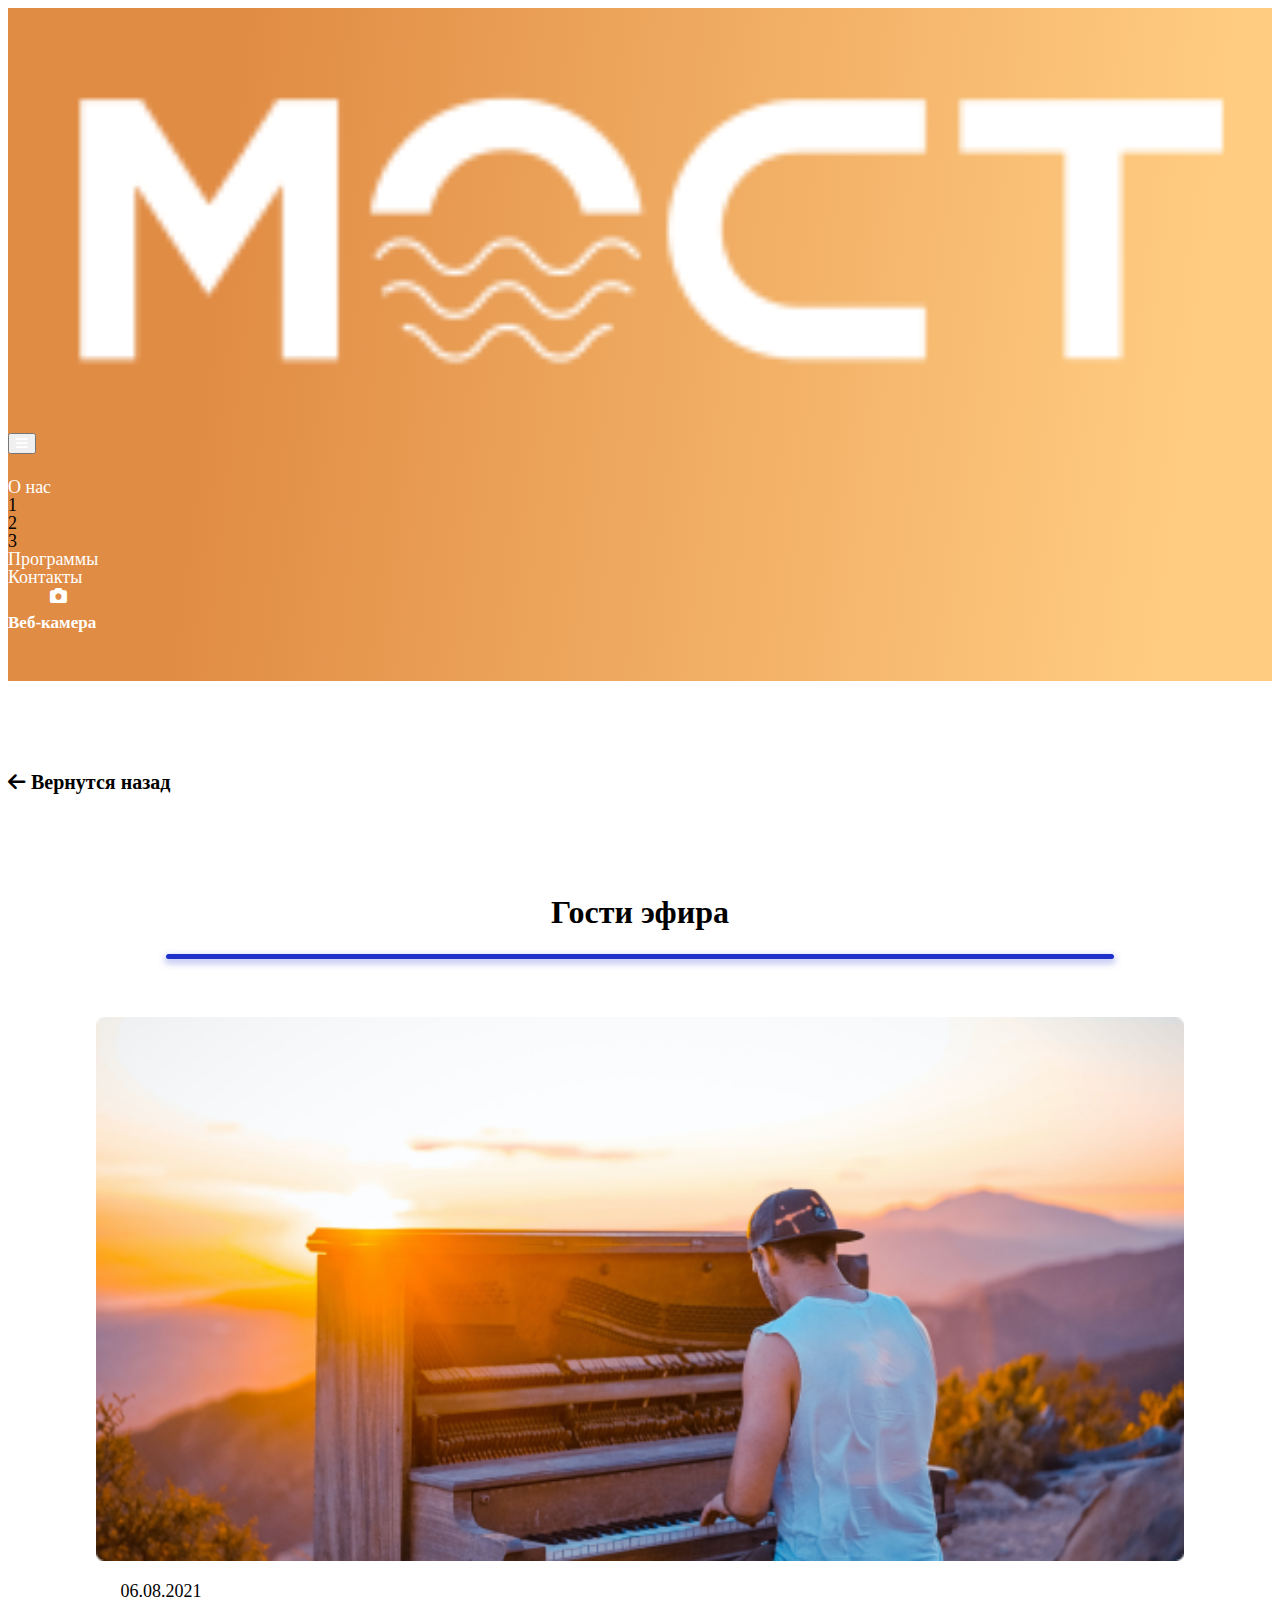
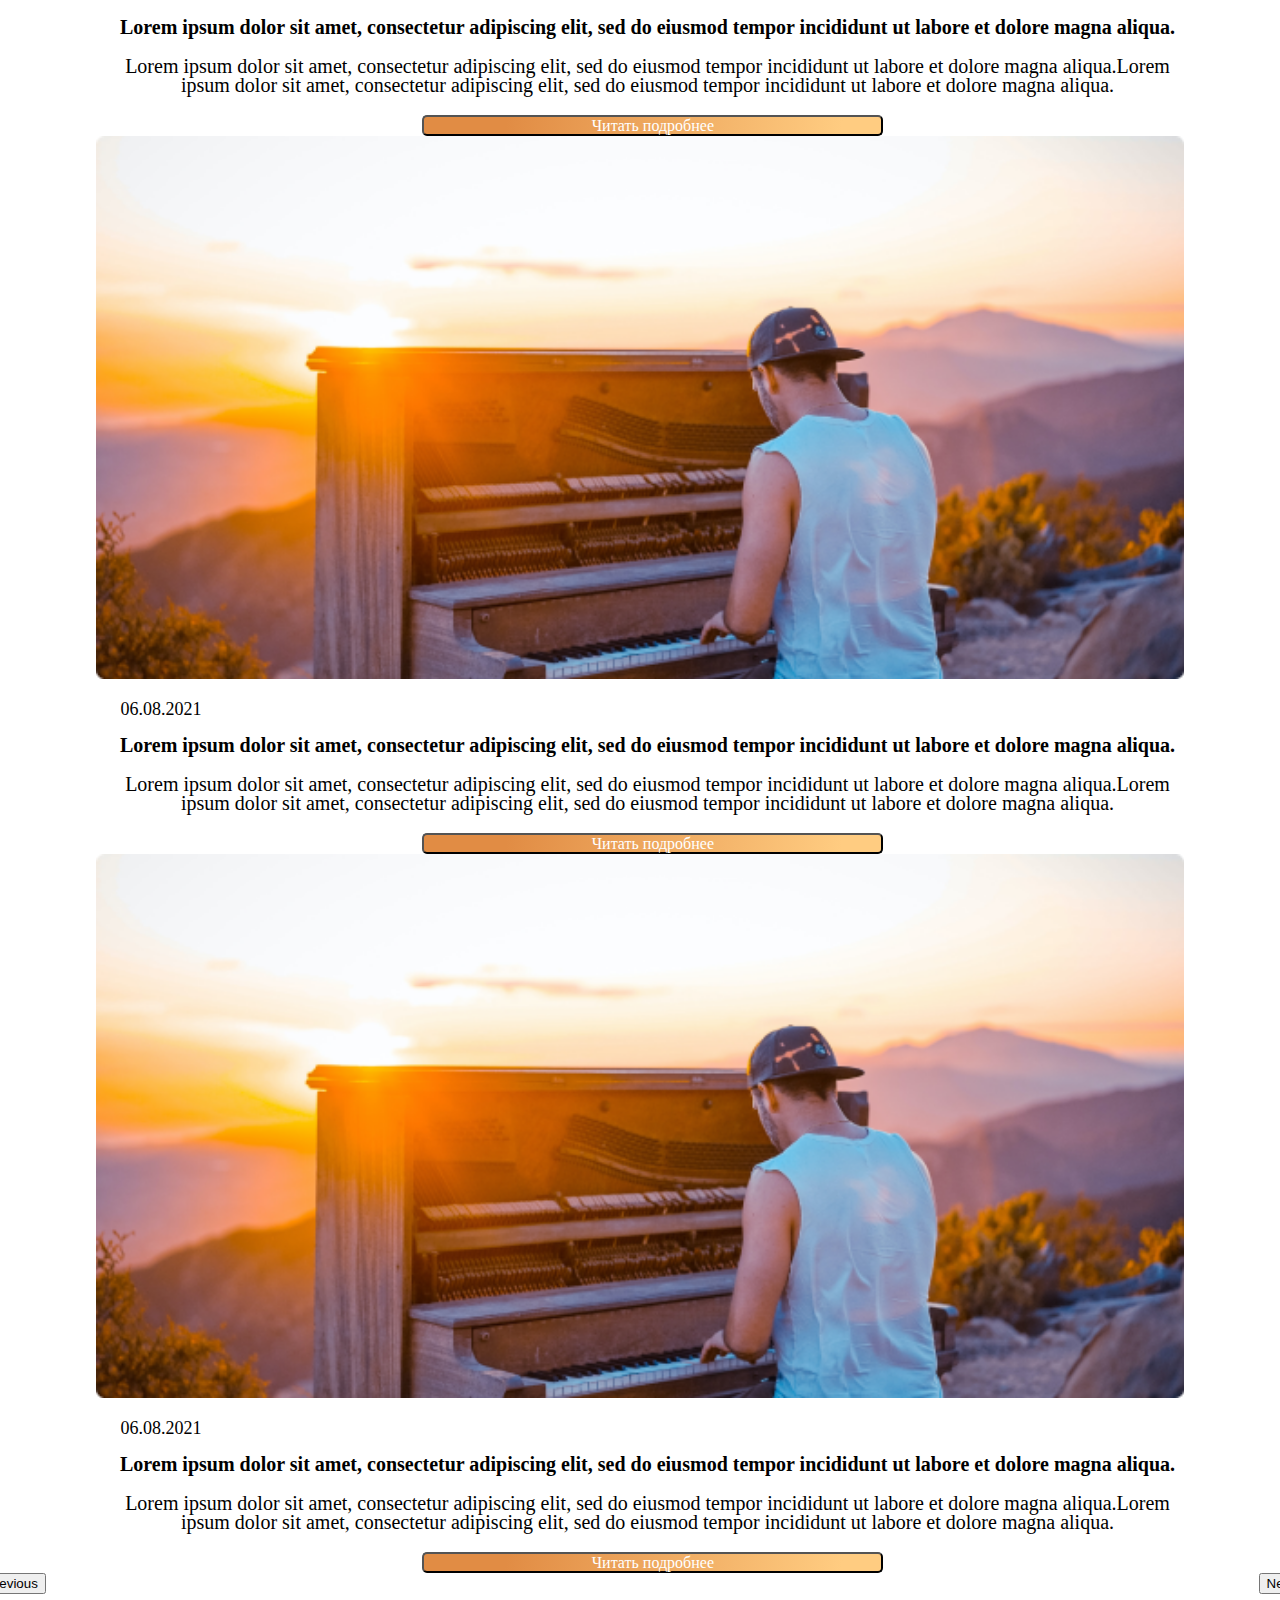
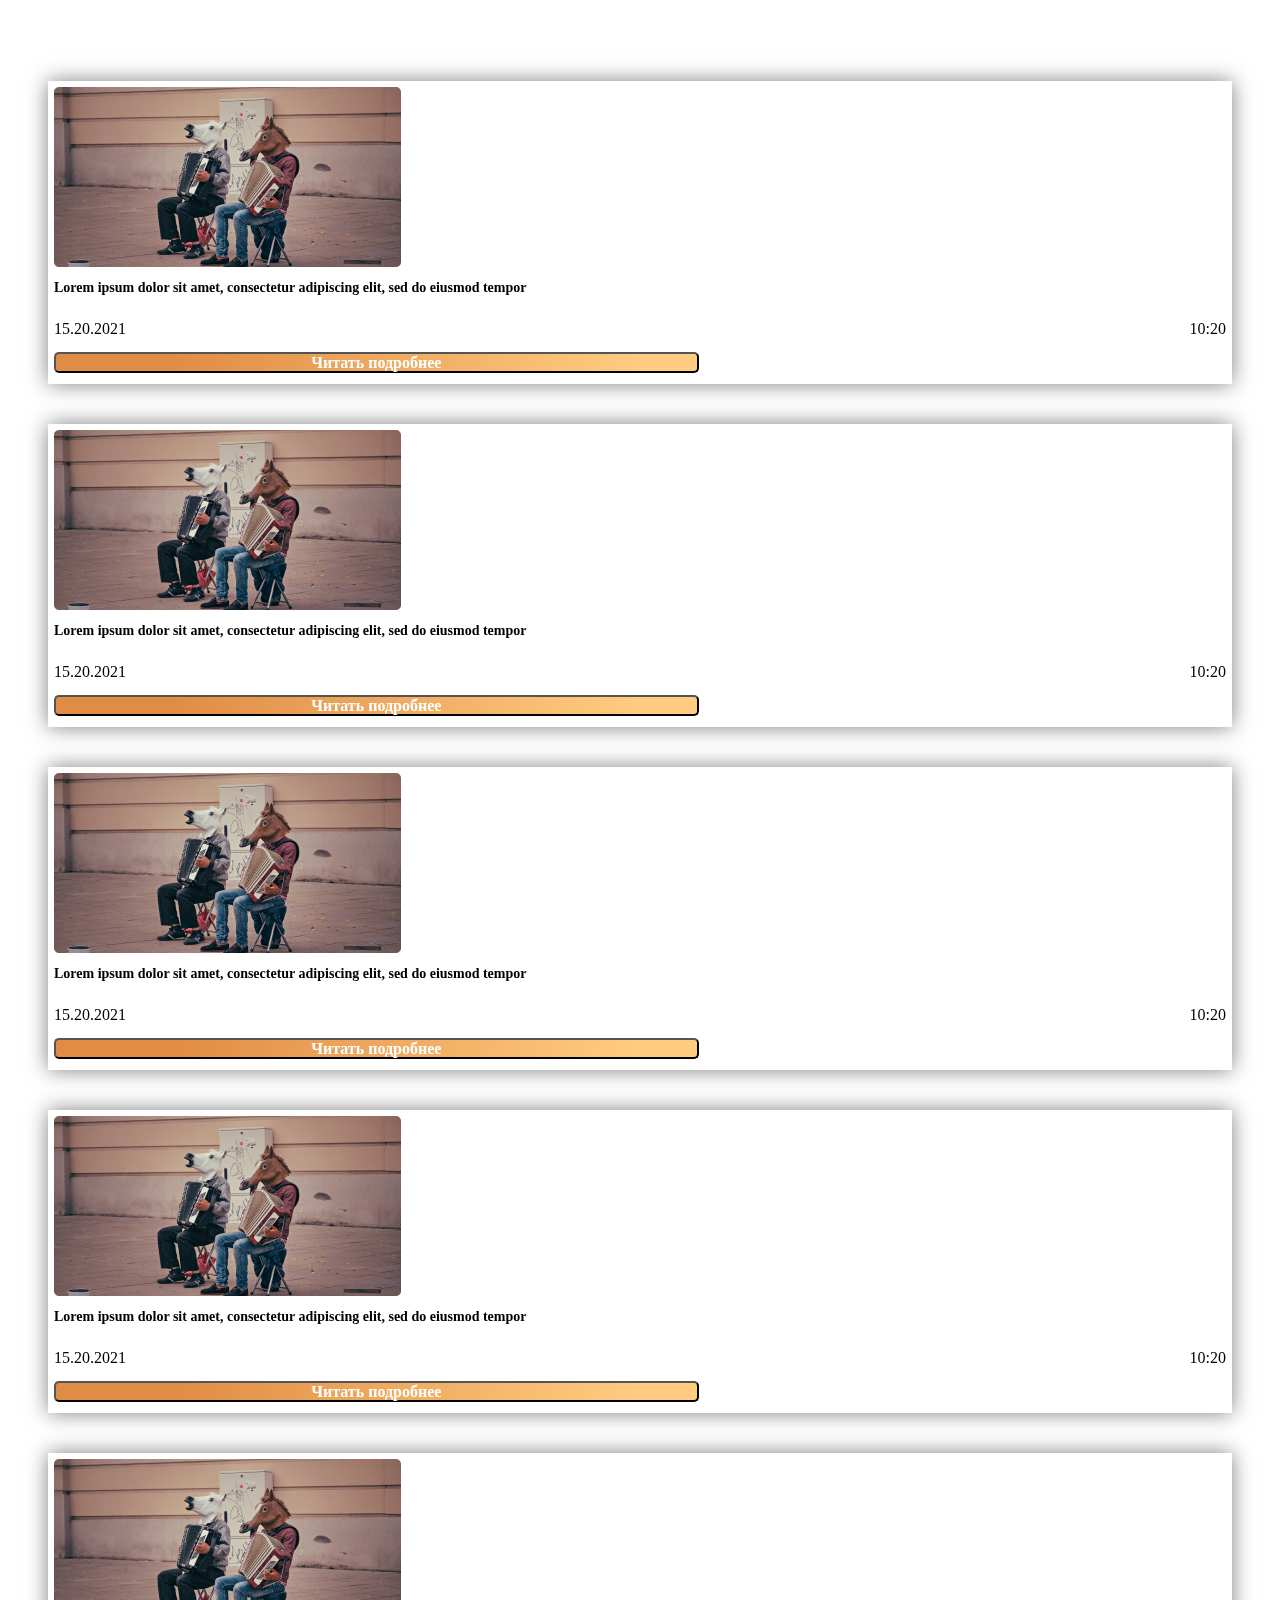
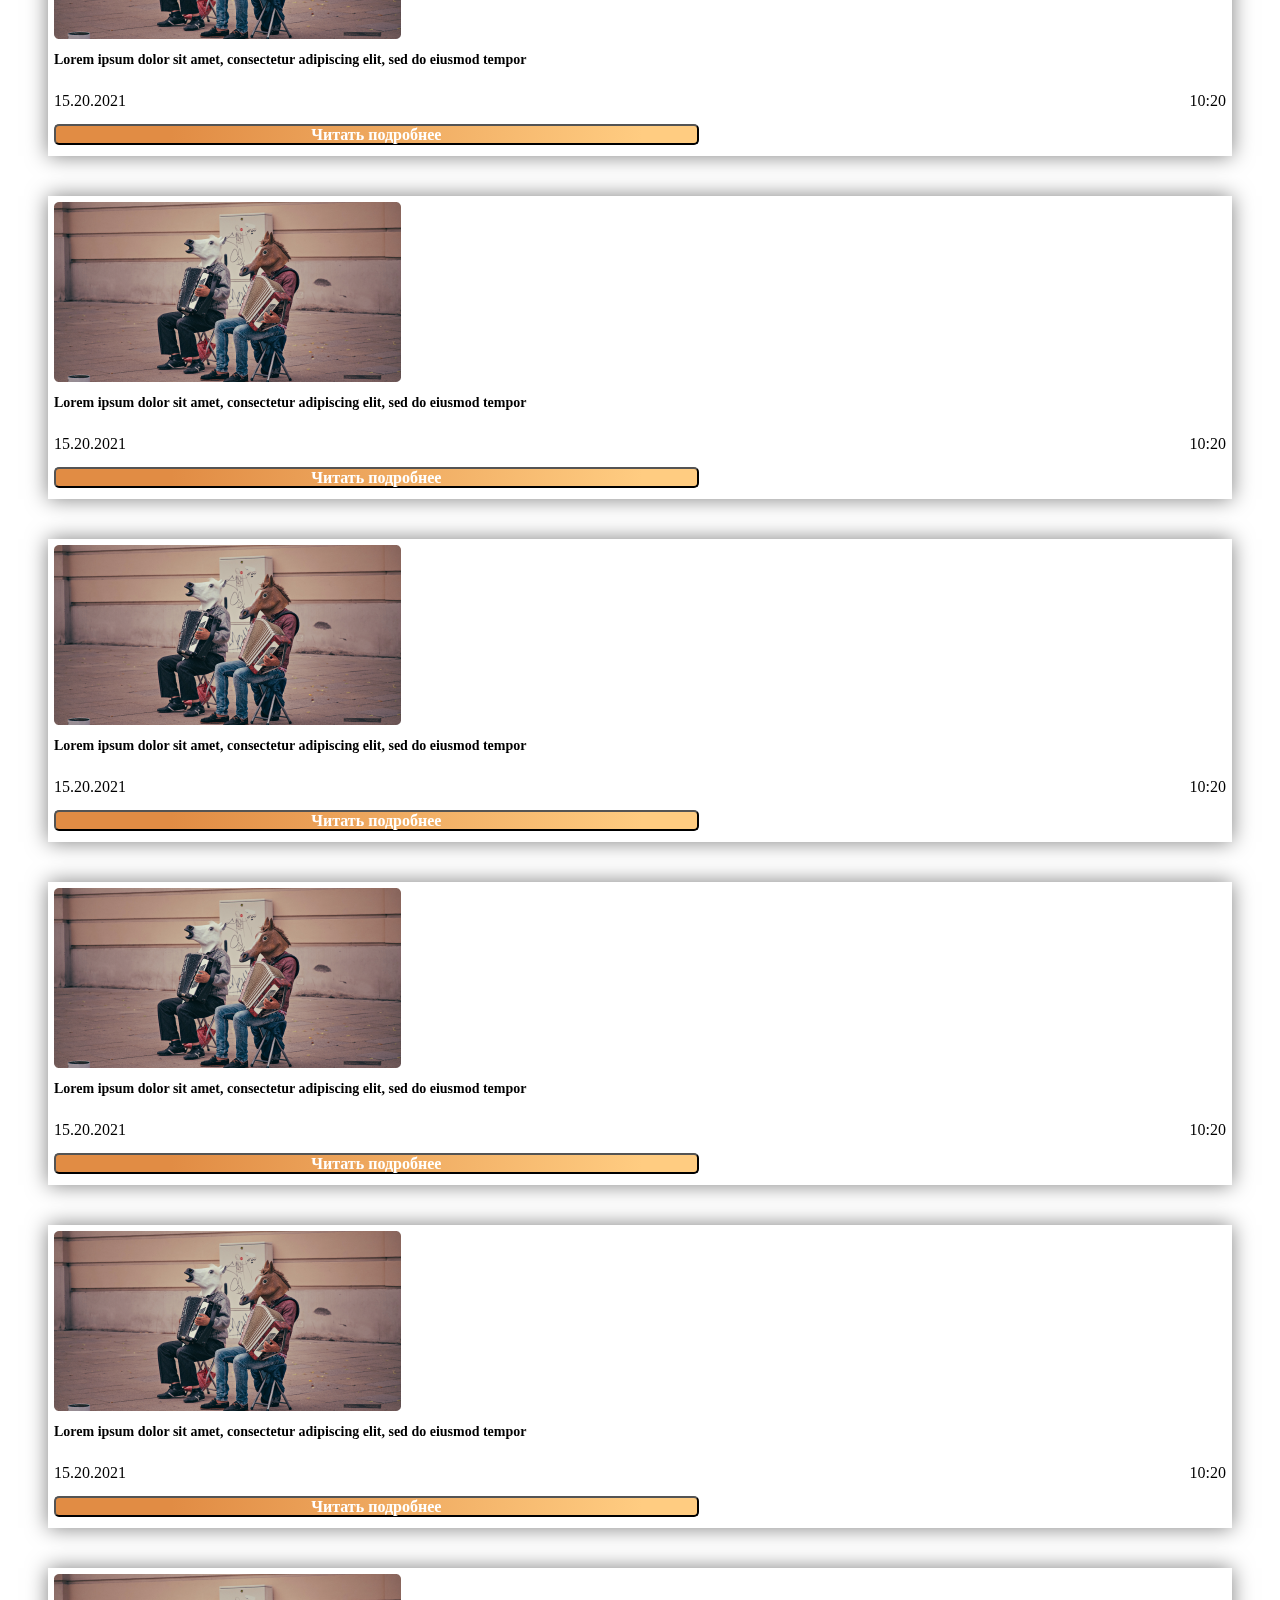
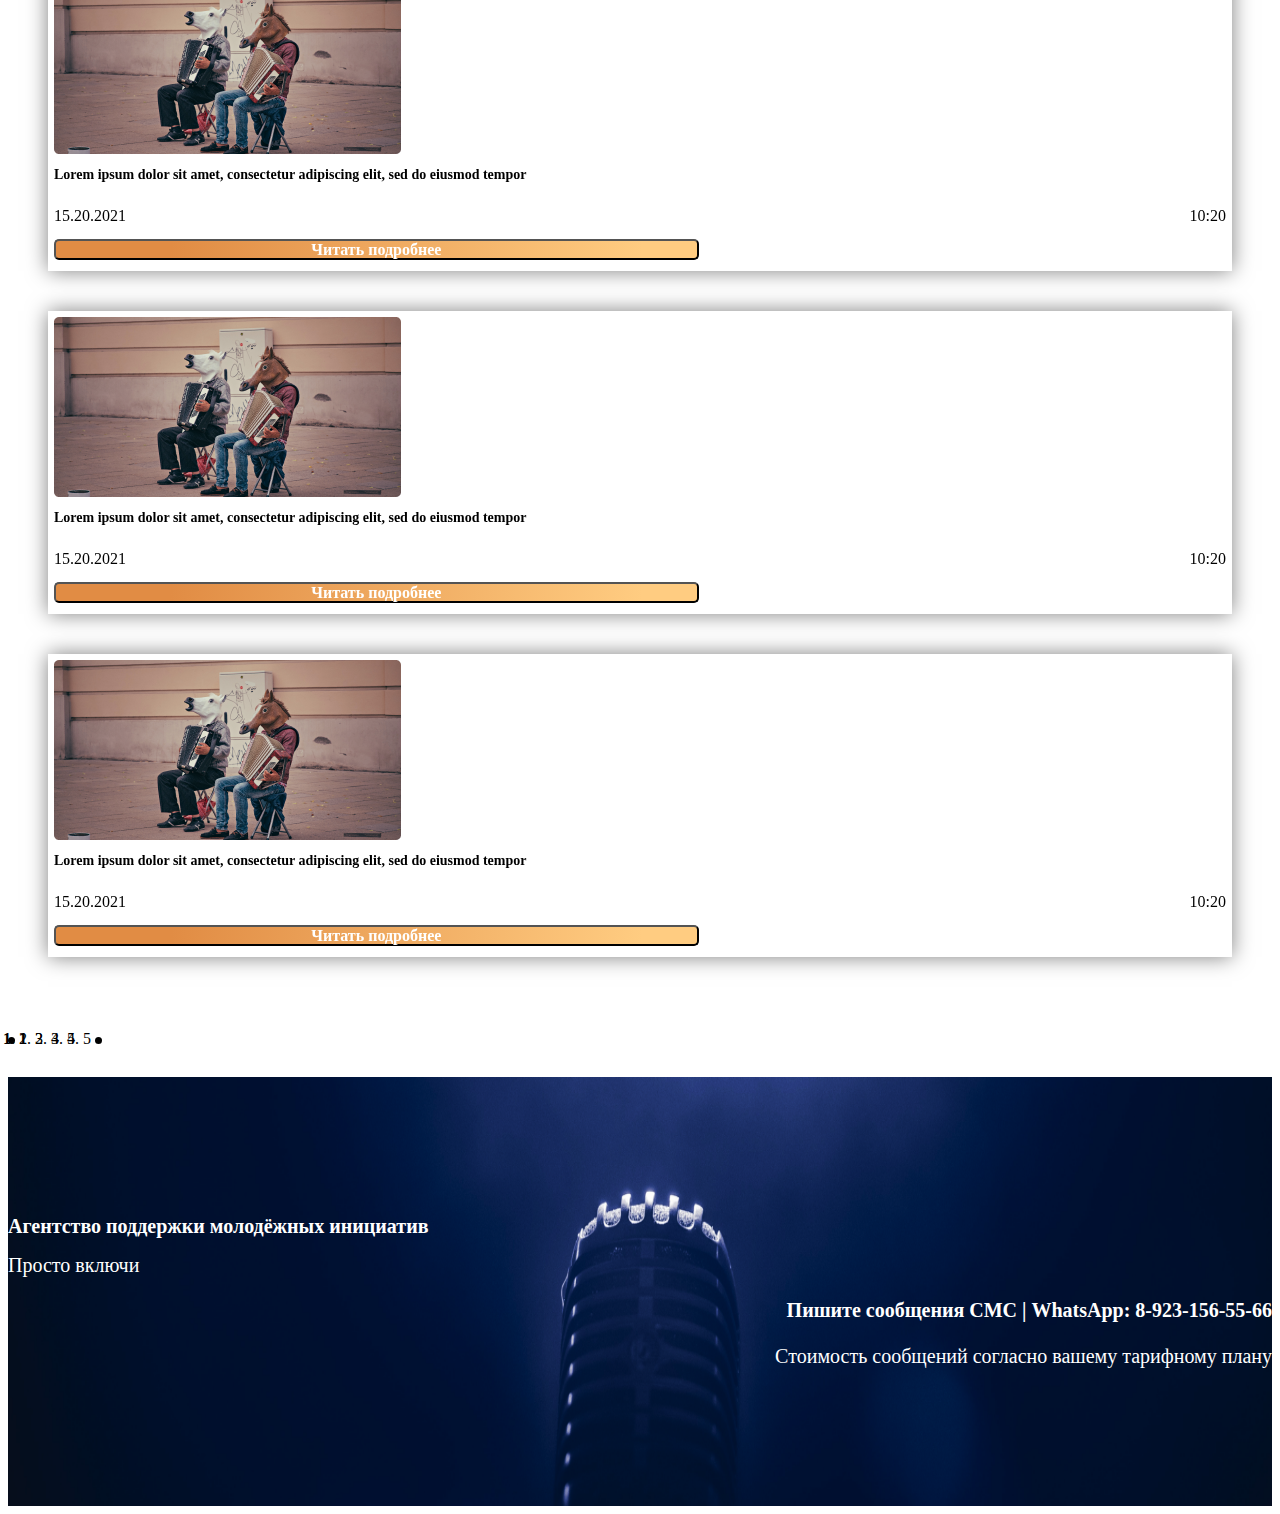
==== host.html @ d5f6a3e7 "update" ====
<!DOCTYPE html>
<html lang="en">
    <head>
        <meta charset="UTF-8" />
        <meta http-equiv="X-UA-Compatible" content="IE=edge" />
        <meta name="viewport" content="width=device-width, initial-scale=1.0" />
        <link rel="stylesheet" href="https://cdnjs.cloudflare.com/ajax/libs/font-awesome/6.0.0-beta2/css/all.min.css"> 
        <link rel="stylesheet" href="https://cdnjs.cloudflare.com/ajax/libs/OwlCarousel2/2.3.4/assets/owl.carousel.min.css" integrity="sha512-tS3S5qG0BlhnQROyJXvNjeEM4UpMXHrQfTGmbQ1gKmelCxlSEBUaxhRBj/EFTzpbP4RVSrpEikbmdJobCvhE3g==" crossorigin="anonymous" referrerpolicy="no-referrer" /> 
        <link rel="stylesheet" href="https://cdnjs.cloudflare.com/ajax/libs/OwlCarousel2/2.3.4/assets/owl.theme.default.min.css" integrity="sha512-sMXtMNL1zRzolHYKEujM2AqCLUR9F2C4/05cdbxjjLSRvMQIciEPCQZo++nk7go3BtSuK9kfa/s+a4f4i5pLkw==" crossorigin="anonymous" referrerpolicy="no-referrer" /> 
        <link rel="https://cdn.rawgit.com/mfd/f3d96ec7f0e8f034cc22ea73b3797b59/raw/856f1dbb8d807aabceb80b6d4f94b464df461b3e/gotham.css"> 




        <link href="https://cdn.jsdelivr.net/npm/bootstrap@5.1.3/dist/css/bootstrap.min.css" rel="stylesheet" integrity="sha384-1BmE4kWBq78iYhFldvKuhfTAU6auU8tT94WrHftjDbrCEXSU1oBoqyl2QvZ6jIW3" crossorigin="anonymous">



    
  <script src="https://ajax.googleapis.com/ajax/libs/jquery/3.5.1/jquery.min.js"></script>
  <script src="https://maxcdn.bootstrapcdn.com/bootstrap/3.4.1/js/bootstrap.min.js"></script> 
  <link rel="stylesheet" href="./news.css"> 
    <title>Host</title>
</head>
<body>
    <header>
        <div class="container">
            <div class="row">
                <div class="col-12">
                    <nav class="navbar navbar-expand-lg navbar-light">
                        <div class="container-fluid align-items-center">
                            <a href="#!"><img src="./images/NavbarLogo.png" alt=""> </a>
                            <button class="navbar-toggler collapsed" type="button" data-bs-toggle="collapse" data-bs-target="#navbarSupportedContent" aria-controls="navbarSupportedContent" aria-expanded="false" aria-label="Toggle navigation">
                                <i class="fas fa-bars"></i>
                            </button>
                            <div class="navbar navbar-collapse collapse" id="navbarSupportedContent">
                                <ul class="navbar-nav me-auto mb-2 mb-lg-0">
                                     <li class="nav-item dropdown">
                                    <a class="nav-link dropdown-toggle" href="#" id="navbarDropdownMenuLink" role="button" data-bs-toggle="dropdown" aria-expanded="false">
                                        О нас
                                    </a>
                                    <ul class="dropdown-menu" aria-labelledby="navbarDropdownMenuLink">
                                        <li><a class="dropdown-item" href="#">1</a></li>
                                        <li>
                                            <a class="dropdown-item" href="#">2</a>
                                        </li>
                                        <li>
                                            <a class="dropdown-item" href="#">3</a>
                                        </li>
                                    </ul>
                                </li>
                                    <li class="nav-item">
                                        <a class="nav-link" href="#">Программы</a>
                                    </li>
                                    <li class="nav-item">
                                        <a class="nav-link" href="#">Контакты</a>
                                    </li>
                                </ul>

                            <div class="d-none d-lg-block"><a href="#!" class="cameraNav"><i class="fas fa-camera d-none d-lg-block"></i><span>Веб-камера</span></a></div>

                            </div>
                        </div>
                    </nav>
                </div>
            </div>
        </div>
    </header>
    <div class="container">
        <div class="row">
            <div class="exit">
                <h6>
                    <i class="fas fa-arrow-left"></i>
                    <span>Вернутся назад</span>
                </h6>
            </div>
        </div>
    </div>
    <main>
        <div class="container">
            <div class="row">
                <div class="col-2 mainTop">
                    <h2 class="page-main">Гости эфира</h2>
                    <div class="bodermain"></div>
                </div>
            </div>
            <div class="row">
                <div class="col-12 sliderCard">
                    <div id="carouselExampleDark" class="carousel carousel-dark bigCarousel slide"
                        data-bs-ride="carousel">
                        <div class="carousel-inner">
                            <div class="carousel-item active" data-bs-interval="3000">
                                <div class="bighostCard d-lg-flex">
                                    <div class="col-lg-6 col-12">
                                        <img src="./images/host.png" alt="">
                                    </div>
                                    <div class="col-lg-6 col-12 bighostCardMargin">
                                        <p class="hostDate">06.08.2021</p>
                                        <h2 class="hostMain">Lorem ipsum dolor sit amet, consectetur adipiscing elit,
                                            sed do eiusmod tempor incididunt ut labore et dolore magna aliqua.</h2>
                                        <p class="hostText d-none d-lg-block">Lorem ipsum dolor sit amet, consectetur adipiscing elit, sed
                                            do eiusmod tempor incididunt ut labore et dolore magna aliqua.Lorem ipsum
                                            dolor sit amet, consectetur adipiscing elit, sed do eiusmod tempor
                                            incididunt ut labore et dolore magna aliqua.</p>
                                        <button>Читать подробнее</button>
                                    </div>
                                </div>
                            </div>
                            <div class="carousel-item" data-bs-interval="3000">
                                <div class="bighostCard d-lg-flex">
                                    <div class="col-lg-6 col-12">
                                        <img src="./images/host.png" alt="">
                                    </div>
                                    <div class="col-lg-6 col-12 bighostCardMargin">
                                        <p class="hostDate">06.08.2021</p>
                                        <h2 class="hostMain">Lorem ipsum dolor sit amet, consectetur adipiscing elit,
                                            sed do eiusmod tempor incididunt ut labore et dolore magna aliqua.</h2>
                                        <p class="hostText d-none d-lg-block">Lorem ipsum dolor sit amet, consectetur adipiscing elit, sed
                                            do eiusmod tempor incididunt ut labore et dolore magna aliqua.Lorem ipsum
                                            dolor sit amet, consectetur adipiscing elit, sed do eiusmod tempor
                                            incididunt ut labore et dolore magna aliqua.</p>
                                        <button>Читать подробнее</button>
                                    </div>
                                </div>
                            </div>
                            <div class="carousel-item">
                                <div class="bighostCard d-lg-flex">
                                    <div class="col-lg-6 col-12">
                                        <img src="./images/host.png" alt="">
                                    </div>
                                    <div class="col-lg-6 col-12 bighostCardMargin">
                                        <p class="hostDate">06.08.2021</p>
                                        <h2 class="hostMain">Lorem ipsum dolor sit amet, consectetur adipiscing elit,
                                            sed do eiusmod tempor incididunt ut labore et dolore magna aliqua.</h2>
                                        <p class="hostText d-none d-lg-block">Lorem ipsum dolor sit amet, consectetur adipiscing elit, sed
                                            do eiusmod tempor incididunt ut labore et dolore magna aliqua.Lorem ipsum
                                            dolor sit amet, consectetur adipiscing elit, sed do eiusmod tempor
                                            incididunt ut labore et dolore magna aliqua.</p>
                                        <button>Читать подробнее</button>
                                    </div>
                                </div>
                            </div>
                        </div>
                        <button class="carousel-control-prev" type="button" data-bs-target="#carouselExampleDark"
                            data-bs-slide="prev">
                            <span class="carousel-control-prev-icon" aria-hidden="true"></span>
                            <span class="visually-hidden">Previous</span>
                        </button>
                        <button class="carousel-control-next" type="button" data-bs-target="#carouselExampleDark"
                            data-bs-slide="next">
                            <span class="carousel-control-next-icon" aria-hidden="true"></span>
                            <span class="visually-hidden">Next</span>
                        </button>
                    </div>
                </div>
            </div>
            <div class="row">







<div class="container rekCarousel">
  <br>
  <div id="myCarousel" class="carousel slide NewsNumbersCarousel" data-ride="carousel">
    <!-- Wrapper for slides -->
    <div class="carousel-inner" role="listbox">

      <div class="item active">
        <div class="bigCard row">
            <div class="col-md-6 col-lg-4 col-12">
                <div class="card">
                    <img src="./images/newsminicard.png" alt="">
                <h2>Lorem ipsum dolor sit amet, consectetur adipiscing elit, sed do eiusmod tempor </h2>
                <div class="time">
                    <p>15.20.2021</p>
                    <p>10:20</p>
                </div>
                <button>Читать подробнее</button>
                </div>
            </div>
            <div class="col-md-6 col-lg-4 d-none d-md-block">
                <div class="card">
                    <img src="./images/newsminicard.png" alt="">
                <h2>Lorem ipsum dolor sit amet, consectetur adipiscing elit, sed do eiusmod tempor </h2>
                <div class="time">
                    <p>15.20.2021</p>
                    <p>10:20</p>
                </div>
                <button>Читать подробнее</button>
                </div>
            </div>
            <div class="col-4 d-none d-lg-block">
                <div class="card">
                    <img src="./images/newsminicard.png" alt="">
                <h2>Lorem ipsum dolor sit amet, consectetur adipiscing elit, sed do eiusmod tempor </h2>
                <div class="time">
                    <p>15.20.2021</p>
                    <p>10:20</p>
                </div>
                <button>Читать подробнее</button>
                </div>
            </div>
            <div class="col-md-6 col-lg-4 col-12">
                <div class="card">
                    <img src="./images/newsminicard.png" alt="">
                <h2>Lorem ipsum dolor sit amet, consectetur adipiscing elit, sed do eiusmod tempor </h2>
                <div class="time">
                    <p>15.20.2021</p>
                    <p>10:20</p>
                </div>
                <button>Читать подробнее</button>
                </div>
            </div>
            <div class="col-md-6 col-lg-4 d-none d-md-block">
                <div class="card">
                    <img src="./images/newsminicard.png" alt="">
                <h2>Lorem ipsum dolor sit amet, consectetur adipiscing elit, sed do eiusmod tempor </h2>
                <div class="time">
                    <p>15.20.2021</p>
                    <p>10:20</p>
                </div>
                <button>Читать подробнее</button>
                </div>
            </div>
            <div class="col-4 d-none d-lg-block">
                <div class="card">
                    <img src="./images/newsminicard.png" alt="">
                <h2>Lorem ipsum dolor sit amet, consectetur adipiscing elit, sed do eiusmod tempor </h2>
                <div class="time">
                    <p>15.20.2021</p>
                    <p>10:20</p>
                </div>
                <button>Читать подробнее</button>
                </div>
            </div>
            <div class="col-md-6 col-lg-4 col-12">
                <div class="card">
                    <img src="./images/newsminicard.png" alt="">
                <h2>Lorem ipsum dolor sit amet, consectetur adipiscing elit, sed do eiusmod tempor </h2>
                <div class="time">
                    <p>15.20.2021</p>
                    <p>10:20</p>
                </div>
                <button>Читать подробнее</button>
                </div>
            </div>
            <div class="col-md-6 col-lg-4 d-none d-md-block">
                <div class="card">
                    <img src="./images/newsminicard.png" alt="">
                <h2>Lorem ipsum dolor sit amet, consectetur adipiscing elit, sed do eiusmod tempor </h2>
                <div class="time">
                    <p>15.20.2021</p>
                    <p>10:20</p>
                </div>
                <button>Читать подробнее</button>
                </div>
            </div>
            <div class="col-4 d-none d-lg-block">
                <div class="card">
                    <img src="./images/newsminicard.png" alt="">
                <h2>Lorem ipsum dolor sit amet, consectetur adipiscing elit, sed do eiusmod tempor </h2>
                <div class="time">
                    <p>15.20.2021</p>
                    <p>10:20</p>
                </div>
                <button>Читать подробнее</button>
                </div>
            </div>
            <div class="col-md-6 col-lg-4 col-12">
                <div class="card">
                    <img src="./images/newsminicard.png" alt="">
                <h2>Lorem ipsum dolor sit amet, consectetur adipiscing elit, sed do eiusmod tempor </h2>
                <div class="time">
                    <p>15.20.2021</p>
                    <p>10:20</p>
                </div>
                <button>Читать подробнее</button>
                </div>
            </div>
            <div class="col-md-6 col-lg-4 d-none d-md-block">
                <div class="card">
                    <img src="./images/newsminicard.png" alt="">
                <h2>Lorem ipsum dolor sit amet, consectetur adipiscing elit, sed do eiusmod tempor </h2>
                <div class="time">
                    <p>15.20.2021</p>
                    <p>10:20</p>
                </div>
                <button>Читать подробнее</button>
                </div>
            </div>
            <div class="col-4 d-none d-lg-block">
                <div class="card">
                    <img src="./images/newsminicard.png" alt="">
                <h2>Lorem ipsum dolor sit amet, consectetur adipiscing elit, sed do eiusmod tempor </h2>
                <div class="time">
                    <p>15.20.2021</p>
                    <p>10:20</p>
                </div>
                <button>Читать подробнее</button>
                </div>
            </div>
           



        </div>
      </div>

      <div class="item">
        <div class="bigCard row">
            <div class="col-md-6 col-lg-4 col-12">
                <div class="card">
                    <img src="./images/newsminicard.png" alt="">
                <h2>Lorem ipsum dolor sit amet, consectetur adipiscing elit, sed do eiusmod tempor </h2>
                <div class="time">
                    <p>15.20.2021</p>
                    <p>10:20</p>
                </div>
                <button>Читать подробнее</button>
                </div>
            </div>
            <div class="col-md-6 col-lg-4 d-none d-md-block">
                <div class="card">
                    <img src="./images/newsminicard.png" alt="">
                <h2>Lorem ipsum dolor sit amet, consectetur adipiscing elit, sed do eiusmod tempor </h2>
                <div class="time">
                    <p>15.20.2021</p>
                    <p>10:20</p>
                </div>
                <button>Читать подробнее</button>
                </div>
            </div>
            <div class="col-4 d-none d-lg-block">
                <div class="card">
                    <img src="./images/newsminicard.png" alt="">
                <h2>Lorem ipsum dolor sit amet, consectetur adipiscing elit, sed do eiusmod tempor </h2>
                <div class="time">
                    <p>15.20.2021</p>
                    <p>10:20</p>
                </div>
                <button>Читать подробнее</button>
                </div>
            </div>
            <div class="col-md-6 col-lg-4 col-12">
                <div class="card">
                    <img src="./images/newsminicard.png" alt="">
                <h2>Lorem ipsum dolor sit amet, consectetur adipiscing elit, sed do eiusmod tempor </h2>
                <div class="time">
                    <p>15.20.2021</p>
                    <p>10:20</p>
                </div>
                <button>Читать подробнее</button>
                </div>
            </div>
            <div class="col-md-6 col-lg-4 d-none d-md-block">
                <div class="card">
                    <img src="./images/newsminicard.png" alt="">
                <h2>Lorem ipsum dolor sit amet, consectetur adipiscing elit, sed do eiusmod tempor </h2>
                <div class="time">
                    <p>15.20.2021</p>
                    <p>10:20</p>
                </div>
                <button>Читать подробнее</button>
                </div>
            </div>
            <div class="col-4 d-none d-lg-block">
                <div class="card">
                    <img src="./images/newsminicard.png" alt="">
                <h2>Lorem ipsum dolor sit amet, consectetur adipiscing elit, sed do eiusmod tempor </h2>
                <div class="time">
                    <p>15.20.2021</p>
                    <p>10:20</p>
                </div>
                <button>Читать подробнее</button>
                </div>
            </div>
            <div class="col-md-6 col-lg-4 col-12">
                <div class="card">
                    <img src="./images/newsminicard.png" alt="">
                <h2>Lorem ipsum dolor sit amet, consectetur adipiscing elit, sed do eiusmod tempor </h2>
                <div class="time">
                    <p>15.20.2021</p>
                    <p>10:20</p>
                </div>
                <button>Читать подробнее</button>
                </div>
            </div>
            <div class="col-md-6 col-lg-4 d-none d-md-block">
                <div class="card">
                    <img src="./images/newsminicard.png" alt="">
                <h2>Lorem ipsum dolor sit amet, consectetur adipiscing elit, sed do eiusmod tempor </h2>
                <div class="time">
                    <p>15.20.2021</p>
                    <p>10:20</p>
                </div>
                <button>Читать подробнее</button>
                </div>
            </div>
            <div class="col-4 d-none d-lg-block">
                <div class="card">
                    <img src="./images/newsminicard.png" alt="">
                <h2>Lorem ipsum dolor sit amet, consectetur adipiscing elit, sed do eiusmod tempor </h2>
                <div class="time">
                    <p>15.20.2021</p>
                    <p>10:20</p>
                </div>
                <button>Читать подробнее</button>
                </div>
            </div>
            <div class="col-md-6 col-lg-4 col-12">
                <div class="card">
                    <img src="./images/newsminicard.png" alt="">
                <h2>Lorem ipsum dolor sit amet, consectetur adipiscing elit, sed do eiusmod tempor </h2>
                <div class="time">
                    <p>15.20.2021</p>
                    <p>10:20</p>
                </div>
                <button>Читать подробнее</button>
                </div>
            </div>
            <div class="col-md-6 col-lg-4 d-none d-md-block">
                <div class="card">
                    <img src="./images/newsminicard.png" alt="">
                <h2>Lorem ipsum dolor sit amet, consectetur adipiscing elit, sed do eiusmod tempor </h2>
                <div class="time">
                    <p>15.20.2021</p>
                    <p>10:20</p>
                </div>
                <button>Читать подробнее</button>
                </div>
            </div>
            <div class="col-4 d-none d-lg-block">
                <div class="card">
                    <img src="./images/newsminicard.png" alt="">
                <h2>Lorem ipsum dolor sit amet, consectetur adipiscing elit, sed do eiusmod tempor </h2>
                <div class="time">
                    <p>15.20.2021</p>
                    <p>10:20</p>
                </div>
                <button>Читать подробнее</button>
                </div>
            </div>
           



        </div>
      </div>

      <div class="item">
        <div class="bigCard row">
            <div class="col-md-6 col-lg-4 col-12">
                <div class="card">
                    <img src="./images/newsminicard.png" alt="">
                <h2>Lorem ipsum dolor sit amet, consectetur adipiscing elit, sed do eiusmod tempor </h2>
                <div class="time">
                    <p>15.20.2021</p>
                    <p>10:20</p>
                </div>
                <button>Читать подробнее</button>
                </div>
            </div>
            <div class="col-md-6 col-lg-4 d-none d-md-block">
                <div class="card">
                    <img src="./images/newsminicard.png" alt="">
                <h2>Lorem ipsum dolor sit amet, consectetur adipiscing elit, sed do eiusmod tempor </h2>
                <div class="time">
                    <p>15.20.2021</p>
                    <p>10:20</p>
                </div>
                <button>Читать подробнее</button>
                </div>
            </div>
            <div class="col-4 d-none d-lg-block">
                <div class="card">
                    <img src="./images/newsminicard.png" alt="">
                <h2>Lorem ipsum dolor sit amet, consectetur adipiscing elit, sed do eiusmod tempor </h2>
                <div class="time">
                    <p>15.20.2021</p>
                    <p>10:20</p>
                </div>
                <button>Читать подробнее</button>
                </div>
            </div>
            <div class="col-md-6 col-lg-4 col-12">
                <div class="card">
                    <img src="./images/newsminicard.png" alt="">
                <h2>Lorem ipsum dolor sit amet, consectetur adipiscing elit, sed do eiusmod tempor </h2>
                <div class="time">
                    <p>15.20.2021</p>
                    <p>10:20</p>
                </div>
                <button>Читать подробнее</button>
                </div>
            </div>
            <div class="col-md-6 col-lg-4 d-none d-md-block">
                <div class="card">
                    <img src="./images/newsminicard.png" alt="">
                <h2>Lorem ipsum dolor sit amet, consectetur adipiscing elit, sed do eiusmod tempor </h2>
                <div class="time">
                    <p>15.20.2021</p>
                    <p>10:20</p>
                </div>
                <button>Читать подробнее</button>
                </div>
            </div>
            <div class="col-4 d-none d-lg-block">
                <div class="card">
                    <img src="./images/newsminicard.png" alt="">
                <h2>Lorem ipsum dolor sit amet, consectetur adipiscing elit, sed do eiusmod tempor </h2>
                <div class="time">
                    <p>15.20.2021</p>
                    <p>10:20</p>
                </div>
                <button>Читать подробнее</button>
                </div>
            </div>
            <div class="col-md-6 col-lg-4 col-12">
                <div class="card">
                    <img src="./images/newsminicard.png" alt="">
                <h2>Lorem ipsum dolor sit amet, consectetur adipiscing elit, sed do eiusmod tempor </h2>
                <div class="time">
                    <p>15.20.2021</p>
                    <p>10:20</p>
                </div>
                <button>Читать подробнее</button>
                </div>
            </div>
            <div class="col-md-6 col-lg-4 d-none d-md-block">
                <div class="card">
                    <img src="./images/newsminicard.png" alt="">
                <h2>Lorem ipsum dolor sit amet, consectetur adipiscing elit, sed do eiusmod tempor </h2>
                <div class="time">
                    <p>15.20.2021</p>
                    <p>10:20</p>
                </div>
                <button>Читать подробнее</button>
                </div>
            </div>
            <div class="col-4 d-none d-lg-block">
                <div class="card">
                    <img src="./images/newsminicard.png" alt="">
                <h2>Lorem ipsum dolor sit amet, consectetur adipiscing elit, sed do eiusmod tempor </h2>
                <div class="time">
                    <p>15.20.2021</p>
                    <p>10:20</p>
                </div>
                <button>Читать подробнее</button>
                </div>
            </div>
            <div class="col-md-6 col-lg-4 col-12">
                <div class="card">
                    <img src="./images/newsminicard.png" alt="">
                <h2>Lorem ipsum dolor sit amet, consectetur adipiscing elit, sed do eiusmod tempor </h2>
                <div class="time">
                    <p>15.20.2021</p>
                    <p>10:20</p>
                </div>
                <button>Читать подробнее</button>
                </div>
            </div>
            <div class="col-md-6 col-lg-4 d-none d-md-block">
                <div class="card">
                    <img src="./images/newsminicard.png" alt="">
                <h2>Lorem ipsum dolor sit amet, consectetur adipiscing elit, sed do eiusmod tempor </h2>
                <div class="time">
                    <p>15.20.2021</p>
                    <p>10:20</p>
                </div>
                <button>Читать подробнее</button>
                </div>
            </div>
            <div class="col-4 d-none d-lg-block">
                <div class="card">
                    <img src="./images/newsminicard.png" alt="">
                <h2>Lorem ipsum dolor sit amet, consectetur adipiscing elit, sed do eiusmod tempor </h2>
                <div class="time">
                    <p>15.20.2021</p>
                    <p>10:20</p>
                </div>
                <button>Читать подробнее</button>
                </div>
            </div>
           



        </div>
      </div>

      <div class="item">
        <div class="bigCard row">
            <div class="col-md-6 col-lg-4 col-12">
                <div class="card">
                    <img src="./images/newsminicard.png" alt="">
                <h2>Lorem ipsum dolor sit amet, consectetur adipiscing elit, sed do eiusmod tempor </h2>
                <div class="time">
                    <p>15.20.2021</p>
                    <p>10:20</p>
                </div>
                <button>Читать подробнее</button>
                </div>
            </div>
            <div class="col-md-6 col-lg-4 d-none d-md-block">
                <div class="card">
                    <img src="./images/newsminicard.png" alt="">
                <h2>Lorem ipsum dolor sit amet, consectetur adipiscing elit, sed do eiusmod tempor </h2>
                <div class="time">
                    <p>15.20.2021</p>
                    <p>10:20</p>
                </div>
                <button>Читать подробнее</button>
                </div>
            </div>
            <div class="col-4 d-none d-lg-block">
                <div class="card">
                    <img src="./images/newsminicard.png" alt="">
                <h2>Lorem ipsum dolor sit amet, consectetur adipiscing elit, sed do eiusmod tempor </h2>
                <div class="time">
                    <p>15.20.2021</p>
                    <p>10:20</p>
                </div>
                <button>Читать подробнее</button>
                </div>
            </div>
            <div class="col-md-6 col-lg-4 col-12">
                <div class="card">
                    <img src="./images/newsminicard.png" alt="">
                <h2>Lorem ipsum dolor sit amet, consectetur adipiscing elit, sed do eiusmod tempor </h2>
                <div class="time">
                    <p>15.20.2021</p>
                    <p>10:20</p>
                </div>
                <button>Читать подробнее</button>
                </div>
            </div>
            <div class="col-md-6 col-lg-4 d-none d-md-block">
                <div class="card">
                    <img src="./images/newsminicard.png" alt="">
                <h2>Lorem ipsum dolor sit amet, consectetur adipiscing elit, sed do eiusmod tempor </h2>
                <div class="time">
                    <p>15.20.2021</p>
                    <p>10:20</p>
                </div>
                <button>Читать подробнее</button>
                </div>
            </div>
            <div class="col-4 d-none d-lg-block">
                <div class="card">
                    <img src="./images/newsminicard.png" alt="">
                <h2>Lorem ipsum dolor sit amet, consectetur adipiscing elit, sed do eiusmod tempor </h2>
                <div class="time">
                    <p>15.20.2021</p>
                    <p>10:20</p>
                </div>
                <button>Читать подробнее</button>
                </div>
            </div>
            <div class="col-md-6 col-lg-4 col-12">
                <div class="card">
                    <img src="./images/newsminicard.png" alt="">
                <h2>Lorem ipsum dolor sit amet, consectetur adipiscing elit, sed do eiusmod tempor </h2>
                <div class="time">
                    <p>15.20.2021</p>
                    <p>10:20</p>
                </div>
                <button>Читать подробнее</button>
                </div>
            </div>
            <div class="col-md-6 col-lg-4 d-none d-md-block">
                <div class="card">
                    <img src="./images/newsminicard.png" alt="">
                <h2>Lorem ipsum dolor sit amet, consectetur adipiscing elit, sed do eiusmod tempor </h2>
                <div class="time">
                    <p>15.20.2021</p>
                    <p>10:20</p>
                </div>
                <button>Читать подробнее</button>
                </div>
            </div>
            <div class="col-4 d-none d-lg-block">
                <div class="card">
                    <img src="./images/newsminicard.png" alt="">
                <h2>Lorem ipsum dolor sit amet, consectetur adipiscing elit, sed do eiusmod tempor </h2>
                <div class="time">
                    <p>15.20.2021</p>
                    <p>10:20</p>
                </div>
                <button>Читать подробнее</button>
                </div>
            </div>
            <div class="col-md-6 col-lg-4 col-12">
                <div class="card">
                    <img src="./images/newsminicard.png" alt="">
                <h2>Lorem ipsum dolor sit amet, consectetur adipiscing elit, sed do eiusmod tempor </h2>
                <div class="time">
                    <p>15.20.2021</p>
                    <p>10:20</p>
                </div>
                <button>Читать подробнее</button>
                </div>
            </div>
            <div class="col-md-6 col-lg-4 d-none d-md-block">
                <div class="card">
                    <img src="./images/newsminicard.png" alt="">
                <h2>Lorem ipsum dolor sit amet, consectetur adipiscing elit, sed do eiusmod tempor </h2>
                <div class="time">
                    <p>15.20.2021</p>
                    <p>10:20</p>
                </div>
                <button>Читать подробнее</button>
                </div>
            </div>
            <div class="col-4 d-none d-lg-block">
                <div class="card">
                    <img src="./images/newsminicard.png" alt="">
                <h2>Lorem ipsum dolor sit amet, consectetur adipiscing elit, sed do eiusmod tempor </h2>
                <div class="time">
                    <p>15.20.2021</p>
                    <p>10:20</p>
                </div>
                <button>Читать подробнее</button>
                </div>
            </div>
           



        </div>
      </div>
      <div class="item">
        <div class="bigCard row">
            <div class="col-md-6 col-lg-4 col-12">
                <div class="card">
                    <img src="./images/newsminicard.png" alt="">
                <h2>Lorem ipsum dolor sit amet, consectetur adipiscing elit, sed do eiusmod tempor </h2>
                <div class="time">
                    <p>15.20.2021</p>
                    <p>10:20</p>
                </div>
                <button>Читать подробнее</button>
                </div>
            </div>
            <div class="col-md-6 col-lg-4 d-none d-md-block">
                <div class="card">
                    <img src="./images/newsminicard.png" alt="">
                <h2>Lorem ipsum dolor sit amet, consectetur adipiscing elit, sed do eiusmod tempor </h2>
                <div class="time">
                    <p>15.20.2021</p>
                    <p>10:20</p>
                </div>
                <button>Читать подробнее</button>
                </div>
            </div>
            <div class="col-4 d-none d-lg-block">
                <div class="card">
                    <img src="./images/newsminicard.png" alt="">
                <h2>Lorem ipsum dolor sit amet, consectetur adipiscing elit, sed do eiusmod tempor </h2>
                <div class="time">
                    <p>15.20.2021</p>
                    <p>10:20</p>
                </div>
                <button>Читать подробнее</button>
                </div>
            </div>
            <div class="col-md-6 col-lg-4 col-12">
                <div class="card">
                    <img src="./images/newsminicard.png" alt="">
                <h2>Lorem ipsum dolor sit amet, consectetur adipiscing elit, sed do eiusmod tempor </h2>
                <div class="time">
                    <p>15.20.2021</p>
                    <p>10:20</p>
                </div>
                <button>Читать подробнее</button>
                </div>
            </div>
            <div class="col-md-6 col-lg-4 d-none d-md-block">
                <div class="card">
                    <img src="./images/newsminicard.png" alt="">
                <h2>Lorem ipsum dolor sit amet, consectetur adipiscing elit, sed do eiusmod tempor </h2>
                <div class="time">
                    <p>15.20.2021</p>
                    <p>10:20</p>
                </div>
                <button>Читать подробнее</button>
                </div>
            </div>
            <div class="col-4 d-none d-lg-block">
                <div class="card">
                    <img src="./images/newsminicard.png" alt="">
                <h2>Lorem ipsum dolor sit amet, consectetur adipiscing elit, sed do eiusmod tempor </h2>
                <div class="time">
                    <p>15.20.2021</p>
                    <p>10:20</p>
                </div>
                <button>Читать подробнее</button>
                </div>
            </div>
            <div class="col-md-6 col-lg-4 col-12">
                <div class="card">
                    <img src="./images/newsminicard.png" alt="">
                <h2>Lorem ipsum dolor sit amet, consectetur adipiscing elit, sed do eiusmod tempor </h2>
                <div class="time">
                    <p>15.20.2021</p>
                    <p>10:20</p>
                </div>
                <button>Читать подробнее</button>
                </div>
            </div>
            <div class="col-md-6 col-lg-4 d-none d-md-block">
                <div class="card">
                    <img src="./images/newsminicard.png" alt="">
                <h2>Lorem ipsum dolor sit amet, consectetur adipiscing elit, sed do eiusmod tempor </h2>
                <div class="time">
                    <p>15.20.2021</p>
                    <p>10:20</p>
                </div>
                <button>Читать подробнее</button>
                </div>
            </div>
            <div class="col-4 d-none d-lg-block">
                <div class="card">
                    <img src="./images/newsminicard.png" alt="">
                <h2>Lorem ipsum dolor sit amet, consectetur adipiscing elit, sed do eiusmod tempor </h2>
                <div class="time">
                    <p>15.20.2021</p>
                    <p>10:20</p>
                </div>
                <button>Читать подробнее</button>
                </div>
            </div>
            <div class="col-md-6 col-lg-4 col-12">
                <div class="card">
                    <img src="./images/newsminicard.png" alt="">
                <h2>Lorem ipsum dolor sit amet, consectetur adipiscing elit, sed do eiusmod tempor </h2>
                <div class="time">
                    <p>15.20.2021</p>
                    <p>10:20</p>
                </div>
                <button>Читать подробнее</button>
                </div>
            </div>
            <div class="col-md-6 col-lg-4 d-none d-md-block">
                <div class="card">
                    <img src="./images/newsminicard.png" alt="">
                <h2>Lorem ipsum dolor sit amet, consectetur adipiscing elit, sed do eiusmod tempor </h2>
                <div class="time">
                    <p>15.20.2021</p>
                    <p>10:20</p>
                </div>
                <button>Читать подробнее</button>
                </div>
            </div>
            <div class="col-4 d-none d-lg-block">
                <div class="card">
                    <img src="./images/newsminicard.png" alt="">
                <h2>Lorem ipsum dolor sit amet, consectetur adipiscing elit, sed do eiusmod tempor </h2>
                <div class="time">
                    <p>15.20.2021</p>
                    <p>10:20</p>
                </div>
                <button>Читать подробнее</button>
                </div>
            </div>
           



        </div>
      </div>

    </div>
    <!-- Indicators -->
    <ol class="carousel-indicators NewsNumbersOl">
        <a class="dotLI1"></a>
      <li data-target="#myCarousel" data-slide-to="0" class="active">1</li>
      <li data-target="#myCarousel" data-slide-to="1">2</li>
      <li data-target="#myCarousel" data-slide-to="2">3</li>
      <li data-target="#myCarousel" data-slide-to="3">4</li>
      <li data-target="#myCarousel" data-slide-to="4">5</li>
      <a class="dotLI2"></a>
    </ol>




  </div>
</div>













            </div>
        </div>
    </main>
    <footer>
        <div class="container">
            <div class="row justify-content-between">
                <div class="col-md-4 col-6">
                    <h3>
                        Агентство поддержки молодёжных инициатив
                    </h3>
                    <p>
                        Просто включи
                    </p>
                </div>
                <div class="col-md-4 col-6">
                    <h4>
                        Пишите сообщения СМС | WhatsApp: 8-923-156-55-66
                    </h4>
                    <p class="text">
                        Cтоимость сообщений согласно вашему тарифному плану
                    </p>
                </div>
            </div>
        </div>
    </footer>


   
   
   
   <script src="https://cdnjs.cloudflare.com/ajax/libs/jquery/3.5.1/jquery.min.js"
    integrity="sha512-bLT0Qm9VnAYZDflyKcBaQ2gg0hSYNQrJ8RilYldYQ1FxQYoCLtUjuuRuZo+fjqhx/qtq/1itJ0C2ejDxltZVFg=="
    crossorigin="anonymous" referrerpolicy="no-referrer"></script> 
    

    <script src="https://cdnjs.cloudflare.com/ajax/libs/OwlCarousel2/2.3.4/owl.carousel.min.js"
    integrity="sha512-bPs7Ae6pVvhOSiIcyUClR7/q2OAsRiovw4vAkX+zJbw3ShAeeqezq50RIIcIURq7Oa20rW2n2q+fyXBNcU9lrw=="
    crossorigin="anonymous" referrerpolicy="no-referrer"></script>  
    
    <script src="./app.js"></script>  
    <script src="https://cdn.jsdelivr.net/npm/bootstrap@5.1.3/dist/js/bootstrap.bundle.min.js" integrity="sha384-ka7Sk0Gln4gmtz2MlQnikT1wXgYsOg+OMhuP+IlRH9sENBO0LRn5q+8nbTov4+1p" crossorigin="anonymous"></script>
</body>
</html>
---- news.css ----
header{
    background: linear-gradient(96.8deg, #E18C44 18.05%, #FFCC81 91.37%);
}
.navbar{
    margin: 0;
    padding: 25px 0;
}
.navbar img{
    width: 100%;
}
.Alogo{
    margin: 0 !important;
}
.navbar  button{
    color: #fff !important;
}
.navbar  ul {
    margin: 0;
    padding: 0;
}
.navbar  ul li {
    list-style: none;
}
.navbar  ul .navbarLi {
    margin: 0;
    padding: 0;
    margin-left: 30px;
}
.navbar  ul li a {
    text-decoration: none !important;
    font-family: Gotham Pro;
    font-style: normal;
    font-weight: normal;
    font-size: 18px;
    line-height: 17px;
    color: #ffffff !important;
}
.navbar  ul li .dropdown-item {
    color: black !important;
}
.bigNav{
    display: flex !important;
    justify-content: space-between !important;
}
.navbar .cameraNav{
    width: 100px;
}
.navbar .cameraNav {
    text-decoration: none;
    font-family: Gotham Pro;
    font-style: normal;
    font-weight: bold;
    font-size: 17px;
    line-height: 17px;
    color: #ffffff;
    display: flex;
    flex-direction: column;
}
.navbar .cameraNav i {
    margin: auto;
    margin-bottom: 10px;
}
.mainTop{
    margin: 0 !important;
}
.page-main {
    font-family: Gotham Pro;
    font-style: normal;
    font-weight: bold;
    font-size: 32px;
    line-height: 31px;
    color: #000000;
    text-align: center;
}
.bodermain {
    width: 75%;
    height: 5px;
    background: #2030ca;
    box-shadow: 0px 3px 6px 2px rgba(32, 48, 202, 0.25);
    border-radius: 10px;
    margin: auto;
}
.rekCarousel{
    margin-top: 50px;
    margin-bottom: 80px;
}
.NewsNumbersCarousel{
    position: relative;
}
.NewsNumbersOl{
    position: absolute;
    left: 0;
    bottom: -55px;
    display: flex;
    align-items: center;
    margin: 0;
    padding: 0;
    margin: auto;
}


.NewsNumbersOl li{
    margin-right: 4px;
    margin-left: 4px;
    height: 22px;
}
.NewsNumbersOl .active,
.NewsNumbersOl li:hover{
    margin-right: 4px;
    margin-left: 4px;
    font-weight: 700;
    height: 22px;
}
.NewsNumbersOl .dotLI1{
    font-size: 25px;
    font-weight: 900;
    text-decoration: none;
    color: #000;
    width: 7px;
    height: 7px;
    background-color: #000;
    border-radius: 50%;
}
.NewsNumbersOl .dotLI2{
    font-size: 25px;
    font-weight: 900;
    text-decoration: none;
    color: #000;
    width: 7px;
    height: 7px;
    background-color: #000;
    border-radius: 50%;

}
.carousel-indicators li{
    text-indent: 0;
}
.rekCarousel .bigCard .card{
    border: none;
    margin: 40px;
    box-shadow: 0 0 20px rgba(0,0,0,0.5);
    padding: 6px;
}
.rekCarousel .bigCard .card h2{
    font-family: Gotham Pro;
font-style: normal;
font-weight: bold;
font-size: 14px;
line-height: 14px;

color: #000000;
margin: 10px 0;
}
.rekCarousel .bigCard .card .time{
display: flex;
justify-content: space-between;
}
.rekCarousel .bigCard .card button{
font-family: Gotham Pro;
font-style: normal;
font-weight: bold;
font-size: 16px;
line-height: 15px;

color: #FFFFFF;
background: linear-gradient(96.8deg, #E18C44 18.05%, #FFCC81 91.37%);
border-radius: 5px;
margin: auto;
width: 55%;
margin-bottom: 5px;
}
.rekCarousel .bigCard .card .time p{
font-family: Gotham Pro;
font-style: normal;
font-weight: normal;
font-size: 16px;
line-height: 15px;

color: #000000;
}
.sliderCard{
    margin-top: 58px;
}
.bighostCard{
   width: 86%;
   margin: auto;
}
.bighostCard img{
   width: 100%;
}
.bighostCardMargin{
    margin-left: 15px !important;
}
.bighostCard button{
   font-family: Gotham Pro;
font-style: normal;
font-weight: 400;
font-size: 16px;
line-height: 15px;
text-align: center;
color: #FFFFFF;
background: linear-gradient(96.8deg, #E18C44 18.05%, #FFCC81 91.37%);
border-radius: 5px;
margin: auto;
margin-left: 29%;
width: 43%;
}
.hostDate{
    font-family: Gotham Pro;
font-style: normal;
font-weight: normal;
font-size: 18px;
line-height: 17px;
margin-left: 9px;

color: #000000;

}
.hostMain{

font-family: Gotham Pro;
font-style: normal;
font-weight: bold;
font-size: 20px;
line-height: 19px;
text-align: center;

color: #000000;
}
.hostText{
    font-family: Gotham Pro;
font-style: normal;
font-weight: normal;
font-size: 20px;
line-height: 19px;
text-align: center;

color: #000000;
}
.bigCarousel {
    position: relative;
}
.carousel-control-prev{
    position: absolute;
    left: -30px;
}
.carousel-control-next{ 
    position: absolute;
    right: -30px;
}
.exit h6{

font-family: Gotham Pro;
font-style: normal;
font-weight: bold;
font-size: 20px;
line-height: 19px;

color: #000000;
}
.exit{
    margin-top: 91px;
    margin-bottom: 105px;
}

.newMain{
    margin-top: 100px;
    font-family: Gotham Pro;
font-style: normal;
font-weight: bold;
font-size: 36px;
line-height: 34px;

color: #000000;
margin-bottom: 100px;
}

footer {
    background: url("./images/footer.png");
    box-sizing: border-box;
    background-repeat: no-repeat;
    background-size: 100% 100%;
    padding-top: 120px;
    padding-bottom: 120px;
}
footer h3 {
    font-family: Gotham Pro;
    font-style: normal;
    font-weight: bold;
    font-size: 20px;
    line-height: 19px;
    color: #ffffff;
}
footer h4 {
    font-family: Gotham Pro;
    font-style: normal;
    font-weight: bold;
    font-size: 20px;
    line-height: 19px;
    text-align: right;
    color: #ffffff;
}
footer p {
    font-family: Gotham Pro;
    font-style: normal;
    font-weight: normal;
    font-size: 20px;
    line-height: 19px;
    color: #ffffff;
}
footer .text {
    text-align: right;
}
@media (max-width :1199px){
    .hostText {
        font-size: 14px;
        line-height: 14px;
    }
    .hostMain{
        font-size: 16px;
        line-height: 15px;
    }
    .bighostCardMargin{
        width: 49%;
    }
    .carousel-control-next{
        right: -20px;
    }

}
@media (max-width :992px){
    .rekCarousel .bigCard .card button{
        width: 80%;
    }
    .hostMain{
        margin-top: 12px;
        margin-bottom: 10px;
        font-size: 16px;
        line-height: 15px;
    }
    .hostText {
        font-size: 16px;
        line-height: 15px;
    }
    .exit{
        margin-top: 50px;
        margin-bottom: 50px;
    }
footer{
    padding-top: 85px;
    padding-bottom: 85px;
}
}
@media (max-width :768px){
.page-main{
        font-size: 18px;
    }



}
@media (max-width :991px){
    .bighostCardMargin{
        width: 100%;
        margin-top: 25px;
    }

}
@media (max-width :767.5px){
.page-main {
    font-size: 15px;
}
}
@media (max-width :576px){
.page-main{
        font-size: 16px;
        text-align: end;
        text-align: center;
    }
    .bodermain{
        width: 115%;
    }
        footer {
    padding-top: 50px;
    padding-bottom: 50px;
}
footer h3 {
    font-size: 16px;
    line-height: 15px;
}

footer h4 {
    font-size: 16px;
    line-height: 15px;
}

footer p {
    font-size: 14px;
    line-height: 13px;
}
}










.img-responsive,
.thumbnail > img,
.thumbnail a > img,
.carousel-inner > .item > img,
.carousel-inner > .item > a > img {
  display: block;
  max-width: 100%;
  height: auto;
}
.carousel-inner {
    position: relative;
    width: 100%;
    overflow: hidden;
  }
  .carousel-inner > .item {
    position: relative;
    display: none;
    -webkit-transition: 0.6s ease-in-out left;
    -o-transition: 0.6s ease-in-out left;
    transition: 0.6s ease-in-out left;
  }
  .carousel-inner > .item > img,
  .carousel-inner > .item > a > img {
    line-height: 1;
  }



  @media all and (transform-3d), (-webkit-transform-3d) {
    .carousel-inner > .item {
      -webkit-transition: -webkit-transform 0.6s ease-in-out;
      -o-transition: -o-transform 0.6s ease-in-out;
      transition: -webkit-transform 0.6s ease-in-out;
      transition: transform 0.6s ease-in-out;
      transition: transform 0.6s ease-in-out, -webkit-transform 0.6s ease-in-out, -o-transform 0.6s ease-in-out;
      -webkit-backface-visibility: hidden;
      backface-visibility: hidden;
      -webkit-perspective: 1000px;
      perspective: 1000px;
    }
    .carousel-inner > .item.next,
    .carousel-inner > .item.active.right {
      -webkit-transform: translate3d(100%, 0, 0);
      transform: translate3d(100%, 0, 0);
      left: 0;
    }
    .carousel-inner > .item.prev,
    .carousel-inner > .item.active.left {
      -webkit-transform: translate3d(-100%, 0, 0);
      transform: translate3d(-100%, 0, 0);
      left: 0;
    }
    .carousel-inner > .item.next.left,
    .carousel-inner > .item.prev.right,
    .carousel-inner > .item.active {
      -webkit-transform: translate3d(0, 0, 0);
      transform: translate3d(0, 0, 0);
      left: 0;
    }
  }
  
.carousel-inner > .active,
.carousel-inner > .next,
.carousel-inner > .prev {
  display: block;
}
.carousel-inner > .active {
  left: 0;
}
.carousel-inner > .next,
.carousel-inner > .prev {
  position: absolute;
  top: 0;
  width: 100%;
}
.carousel-inner > .next {
  left: 100%;
}
.carousel-inner > .prev {
  left: -100%;
}
.carousel-inner > .next.left,
.carousel-inner > .prev.right {
  left: 0;
}
.carousel-inner > .active.left {
  left: -100%;
}
.carousel-inner > .active.right {
  left: 100%;
}
.carousel-control {
  position: absolute;
  top: 0;
  bottom: 0;
  left: 0;
  width: 15%;
  font-size: 20px;
  color: #fff;
  text-align: center;
  text-shadow: 0 1px 2px rgba(0, 0, 0, 0.6);
  background-color: rgba(0, 0, 0, 0);
  filter: alpha(opacity=50);
  opacity: 0.5;
}
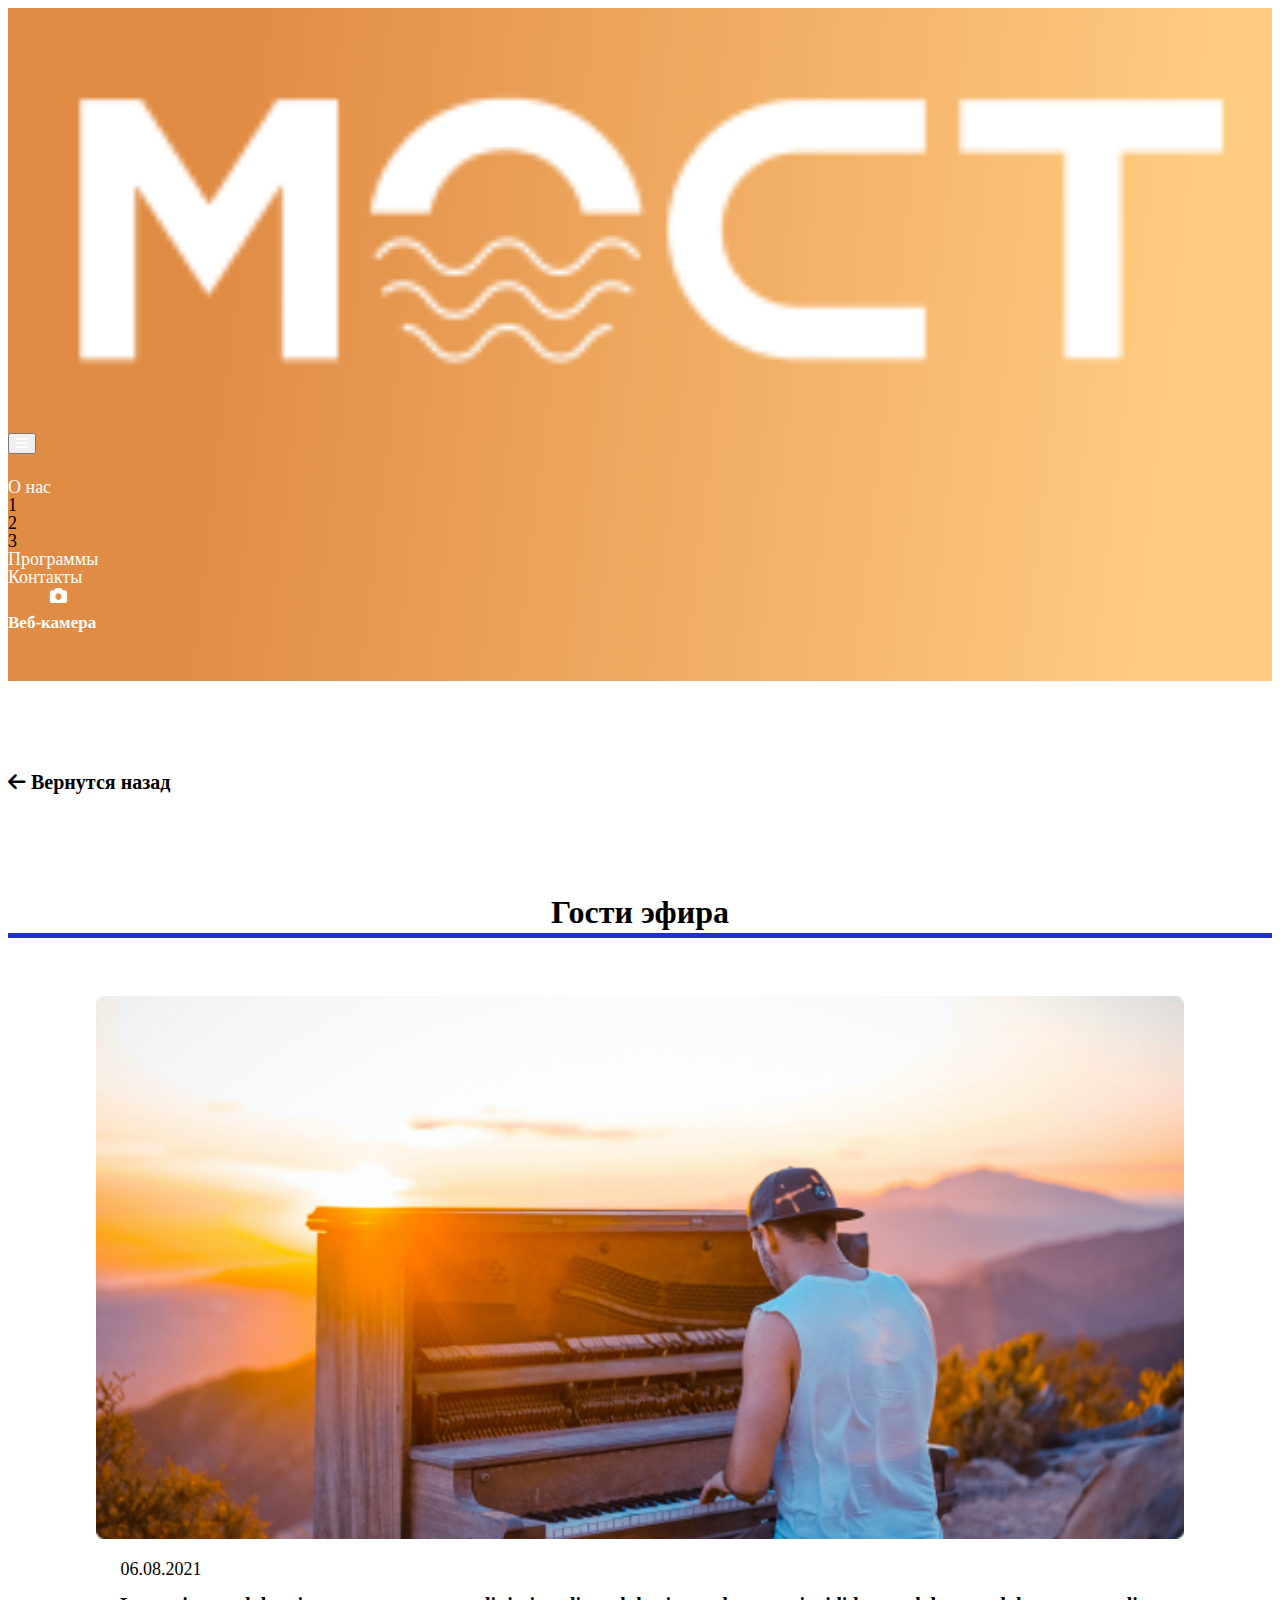
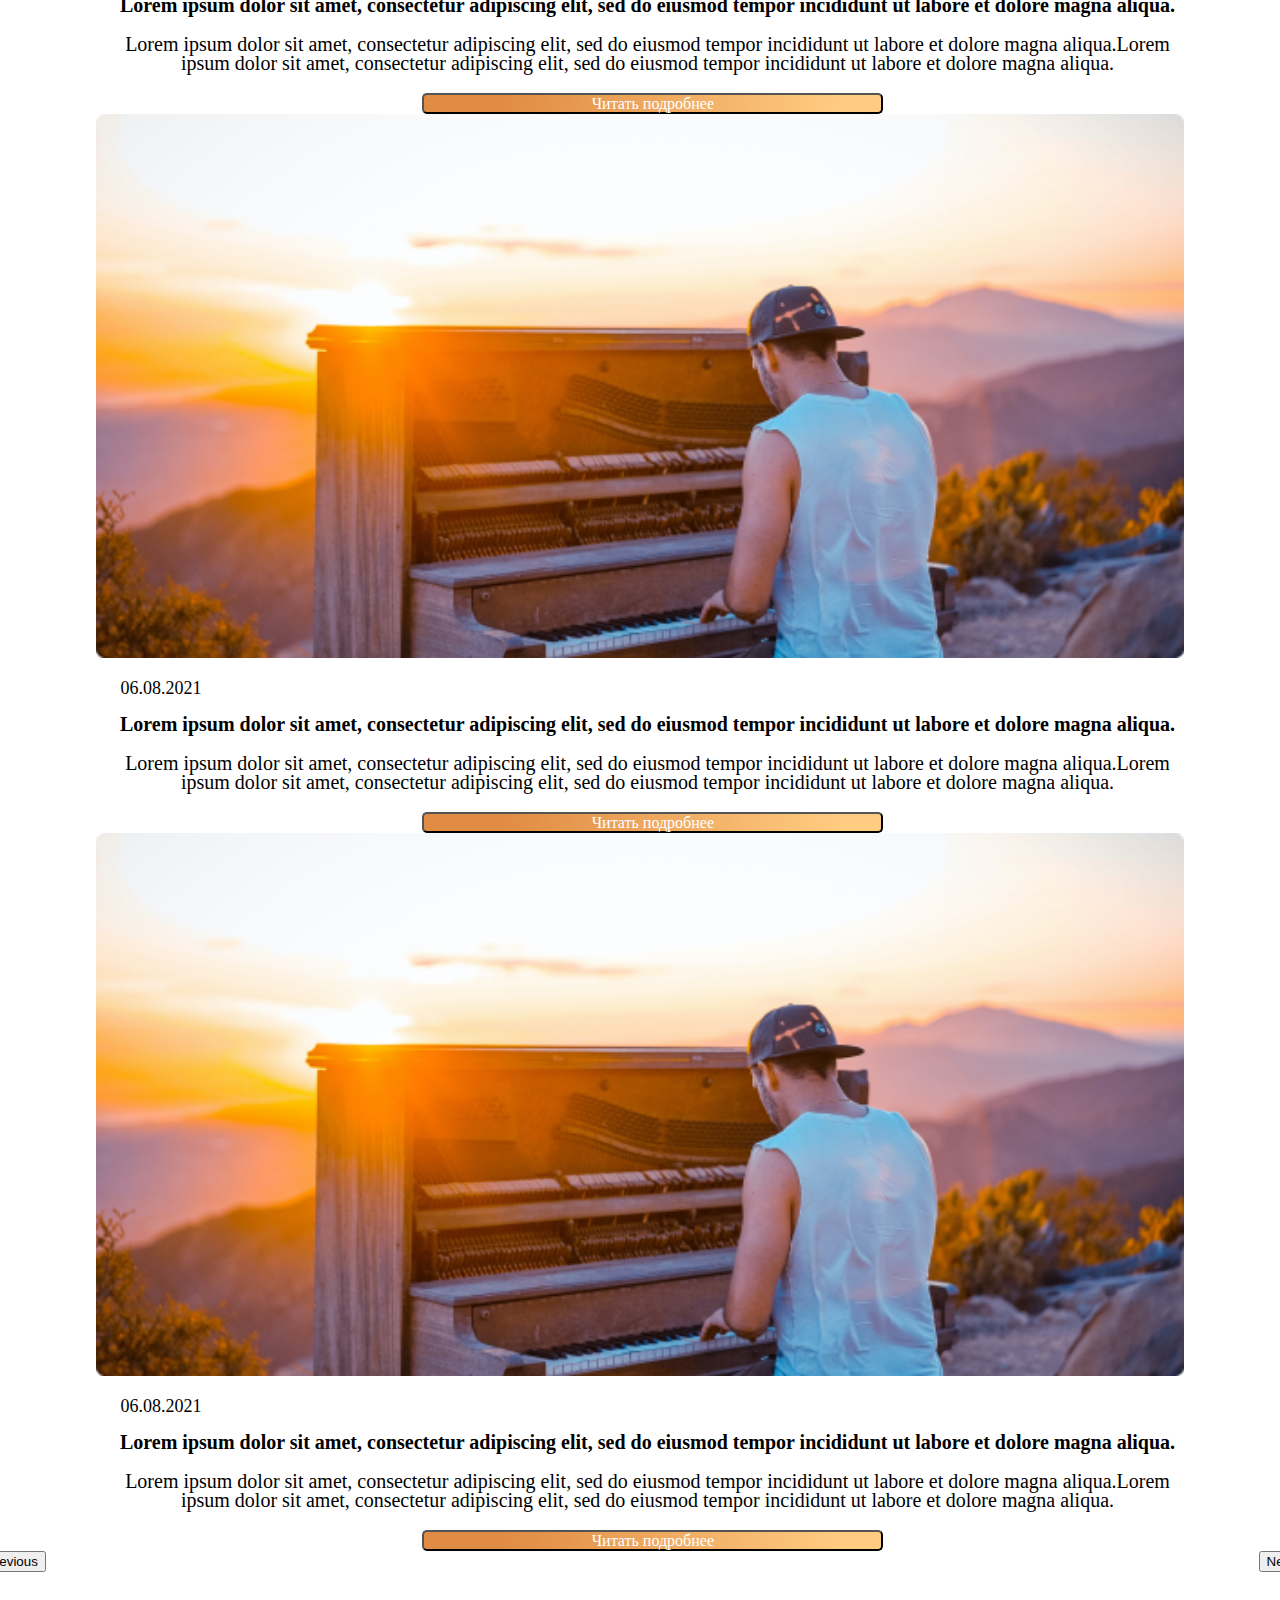
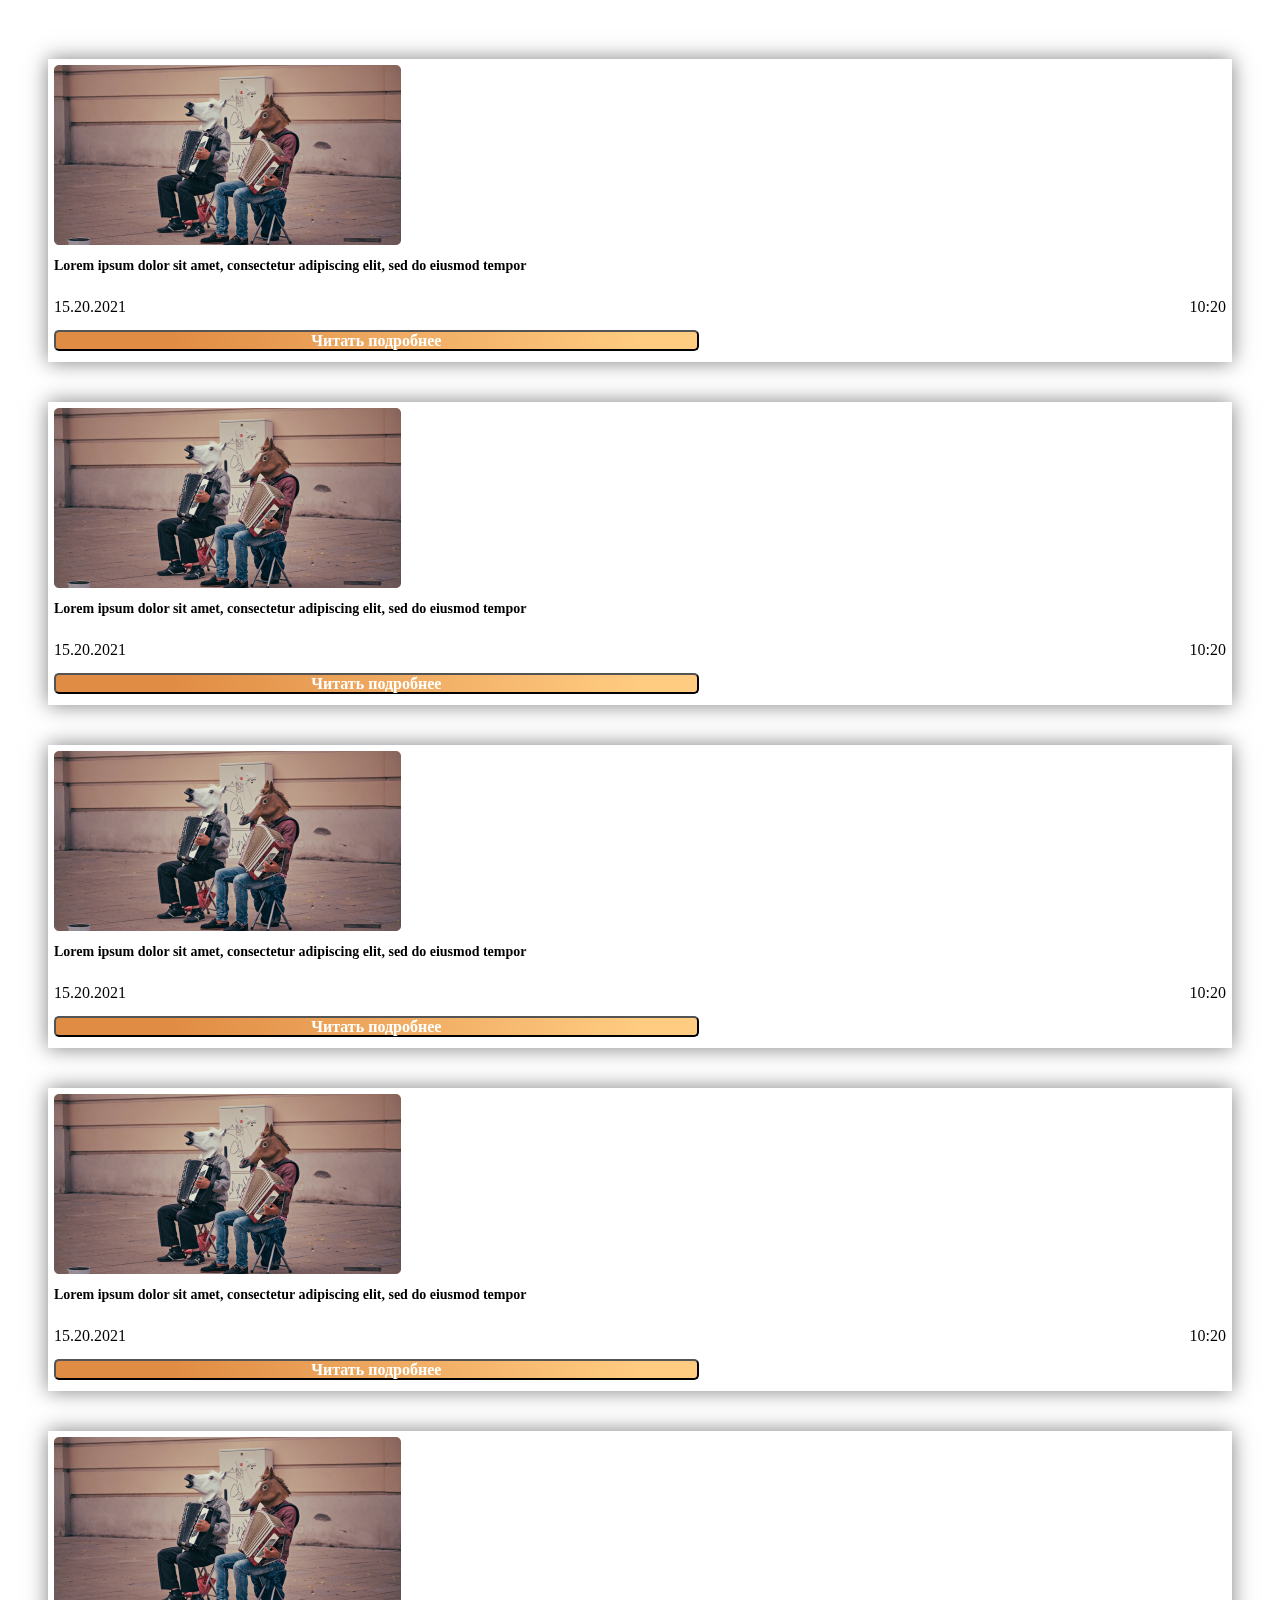
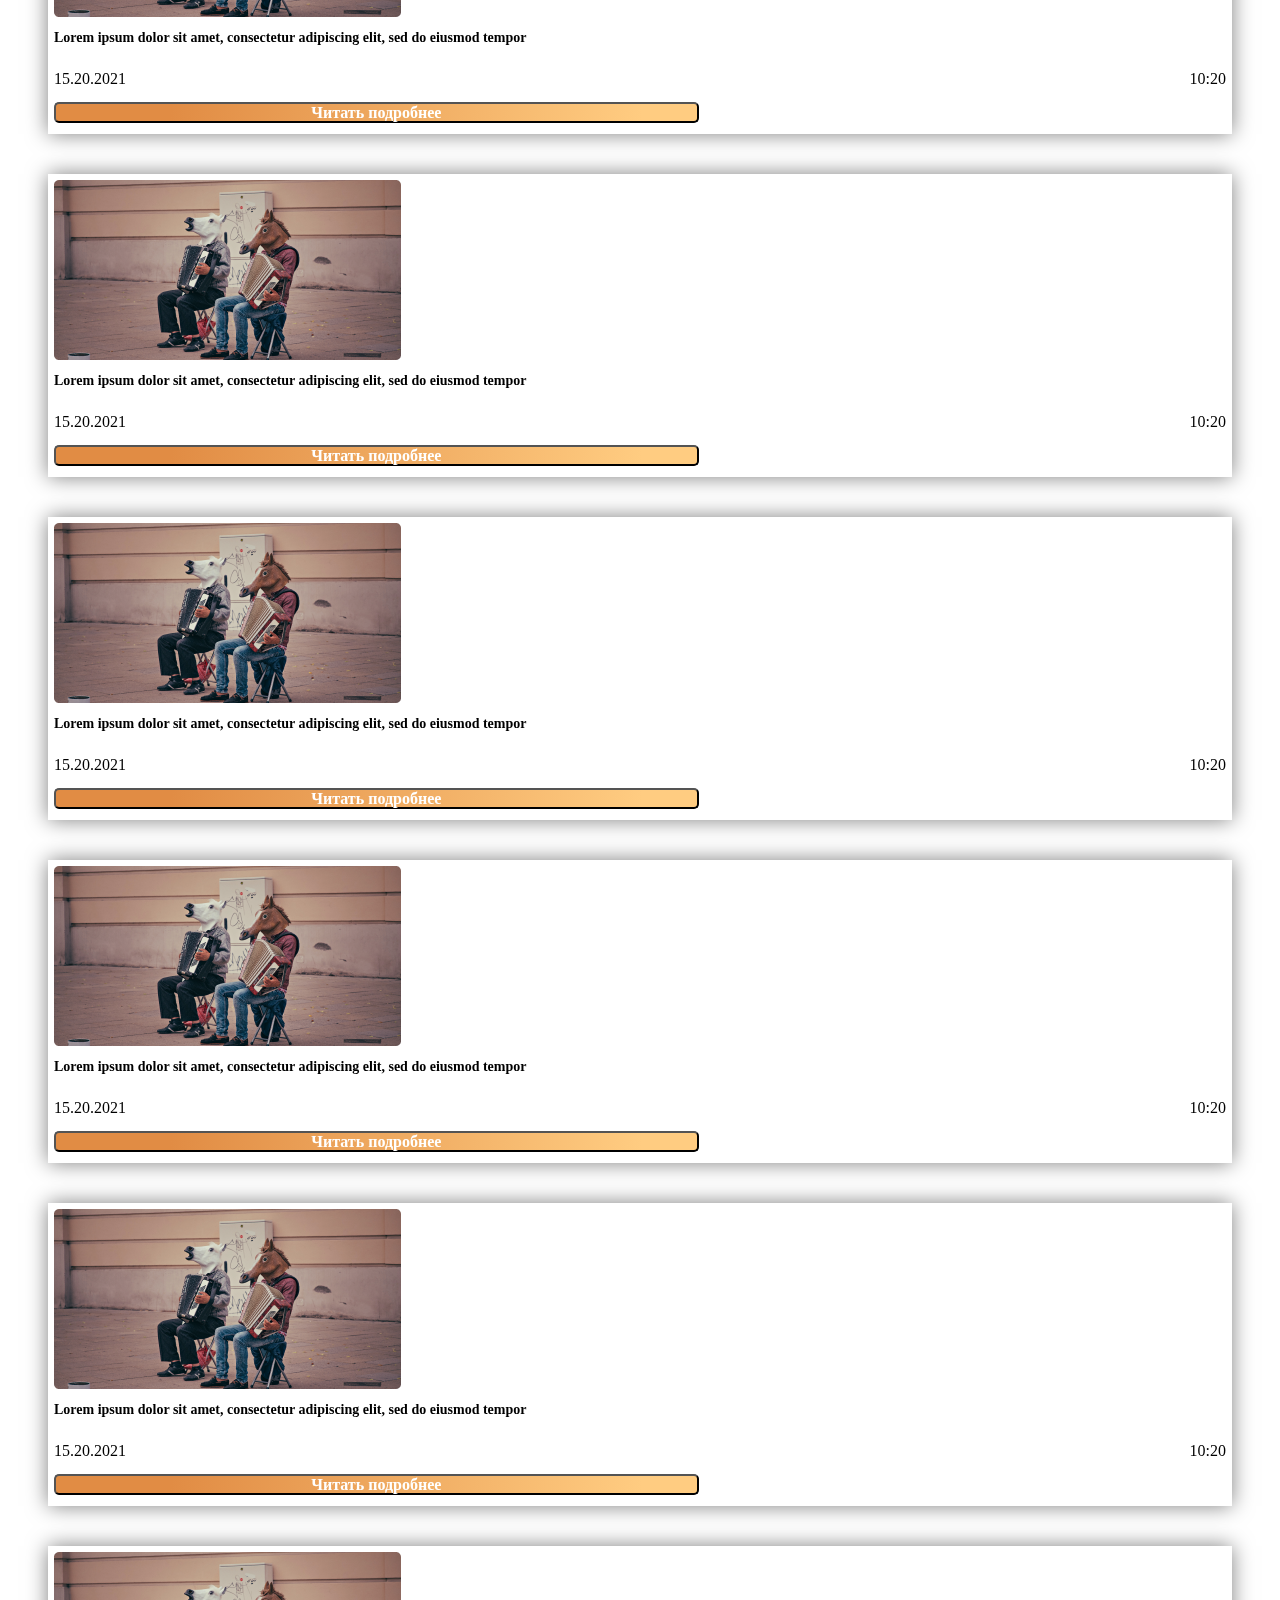
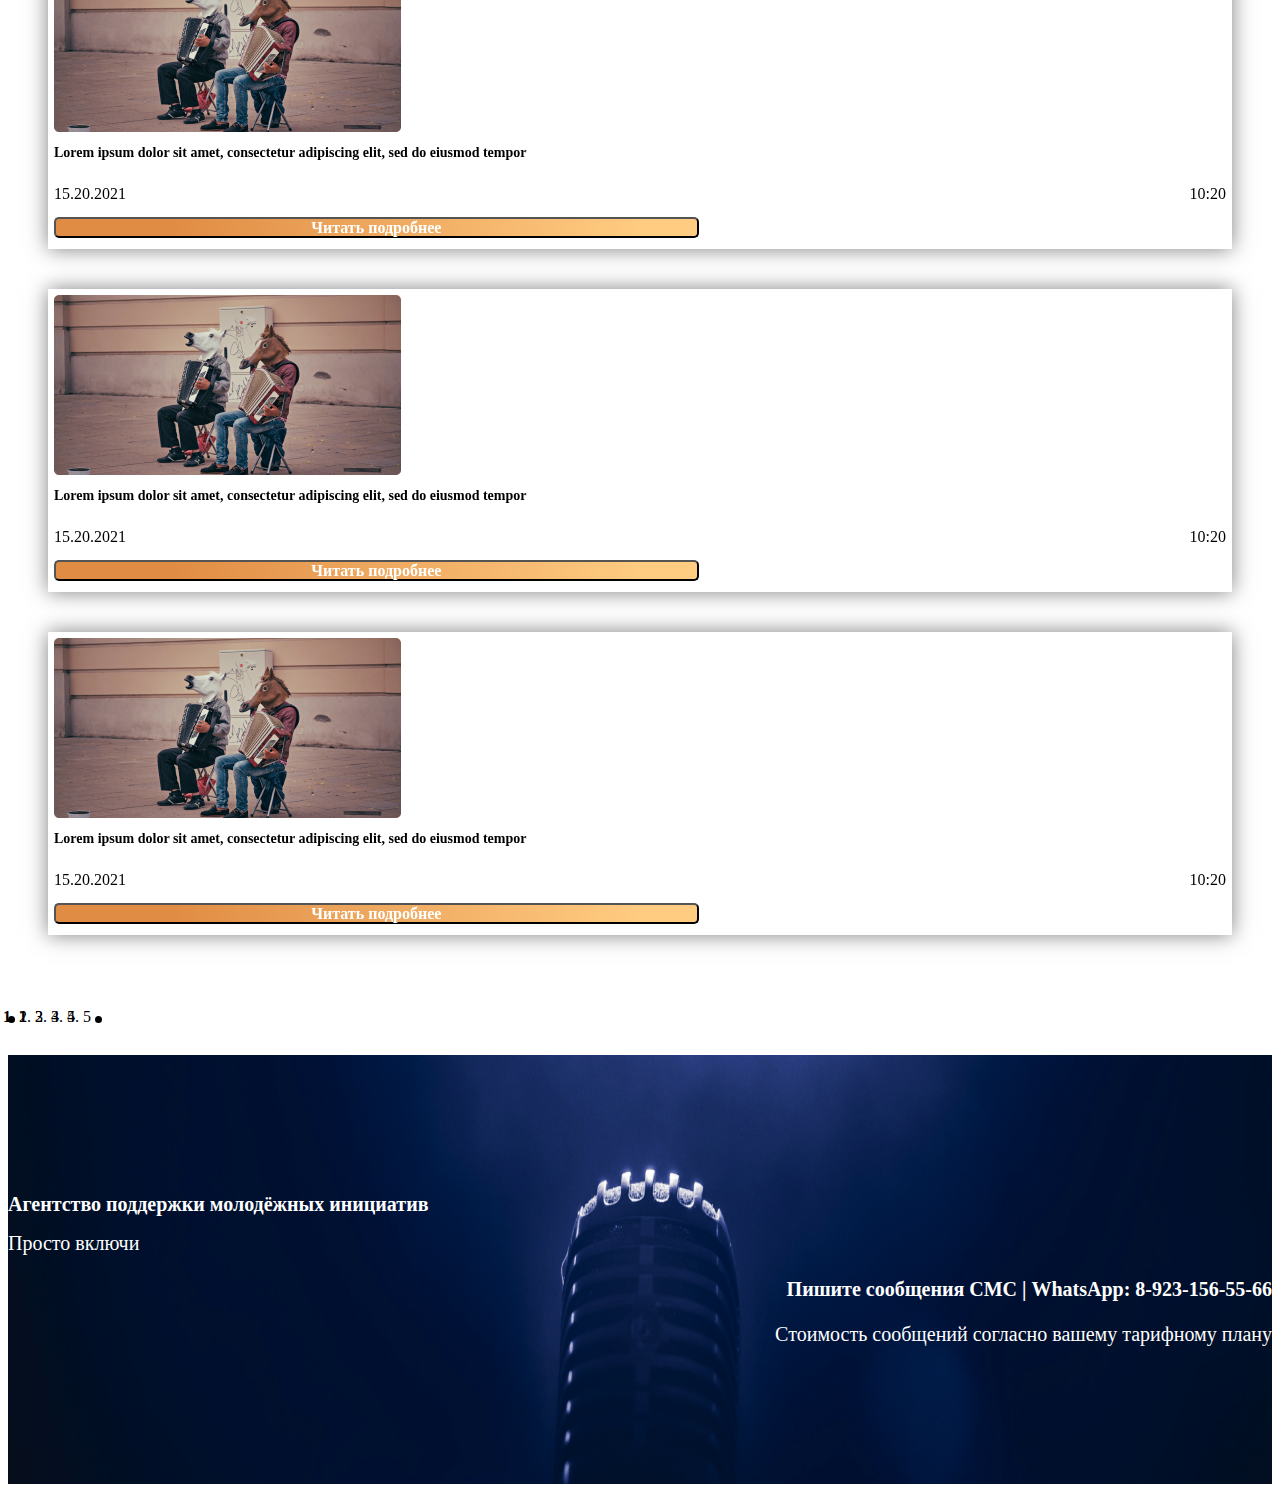
==== commit e3c9769b: "index , news, host, new, + media" ====
--- a/host.html
+++ b/host.html
@@ -4,10 +4,10 @@
         <meta charset="UTF-8" />
         <meta http-equiv="X-UA-Compatible" content="IE=edge" />
         <meta name="viewport" content="width=device-width, initial-scale=1.0" />
-        <link rel="stylesheet" href="https://cdnjs.cloudflare.com/ajax/libs/font-awesome/6.0.0-beta2/css/all.min.css"> 
-        <link rel="stylesheet" href="https://cdnjs.cloudflare.com/ajax/libs/OwlCarousel2/2.3.4/assets/owl.carousel.min.css" integrity="sha512-tS3S5qG0BlhnQROyJXvNjeEM4UpMXHrQfTGmbQ1gKmelCxlSEBUaxhRBj/EFTzpbP4RVSrpEikbmdJobCvhE3g==" crossorigin="anonymous" referrerpolicy="no-referrer" /> 
-        <link rel="stylesheet" href="https://cdnjs.cloudflare.com/ajax/libs/OwlCarousel2/2.3.4/assets/owl.theme.default.min.css" integrity="sha512-sMXtMNL1zRzolHYKEujM2AqCLUR9F2C4/05cdbxjjLSRvMQIciEPCQZo++nk7go3BtSuK9kfa/s+a4f4i5pLkw==" crossorigin="anonymous" referrerpolicy="no-referrer" /> 
-        <link rel="https://cdn.rawgit.com/mfd/f3d96ec7f0e8f034cc22ea73b3797b59/raw/856f1dbb8d807aabceb80b6d4f94b464df461b3e/gotham.css"> 
+        <link rel="stylesheet" href="https://cdnjs.cloudflare.com/ajax/libs/font-awesome/6.0.0-beta2/css/all.min.css">
+        <link rel="stylesheet" href="https://cdnjs.cloudflare.com/ajax/libs/OwlCarousel2/2.3.4/assets/owl.carousel.min.css" integrity="sha512-tS3S5qG0BlhnQROyJXvNjeEM4UpMXHrQfTGmbQ1gKmelCxlSEBUaxhRBj/EFTzpbP4RVSrpEikbmdJobCvhE3g==" crossorigin="anonymous" referrerpolicy="no-referrer" />
+        <link rel="stylesheet" href="https://cdnjs.cloudflare.com/ajax/libs/OwlCarousel2/2.3.4/assets/owl.theme.default.min.css" integrity="sha512-sMXtMNL1zRzolHYKEujM2AqCLUR9F2C4/05cdbxjjLSRvMQIciEPCQZo++nk7go3BtSuK9kfa/s+a4f4i5pLkw==" crossorigin="anonymous" referrerpolicy="no-referrer" />
+        <link rel="https://cdn.rawgit.com/mfd/f3d96ec7f0e8f034cc22ea73b3797b59/raw/856f1dbb8d807aabceb80b6d4f94b464df461b3e/gotham.css">
 
 
 
@@ -16,10 +16,10 @@
 
 
 
-    
+
   <script src="https://ajax.googleapis.com/ajax/libs/jquery/3.5.1/jquery.min.js"></script>
-  <script src="https://maxcdn.bootstrapcdn.com/bootstrap/3.4.1/js/bootstrap.min.js"></script> 
-  <link rel="stylesheet" href="./news.css"> 
+  <script src="https://maxcdn.bootstrapcdn.com/bootstrap/3.4.1/js/bootstrap.min.js"></script>
+  <link rel="stylesheet" href="./news.css">
     <title>Host</title>
 </head>
 <body>
@@ -79,9 +79,8 @@
     <main>
         <div class="container">
             <div class="row">
-                <div class="col-2 mainTop">
+                <div class="w-auto mainTop">
                     <h2 class="page-main">Гости эфира</h2>
-                    <div class="bodermain"></div>
                 </div>
             </div>
             <div class="row">
@@ -302,7 +301,7 @@
                 <button>Читать подробнее</button>
                 </div>
             </div>
-           
+
 
 
 
@@ -443,7 +442,7 @@
                 <button>Читать подробнее</button>
                 </div>
             </div>
-           
+
 
 
 
@@ -584,7 +583,7 @@
                 <button>Читать подробнее</button>
                 </div>
             </div>
-           
+
 
 
 
@@ -725,7 +724,7 @@
                 <button>Читать подробнее</button>
                 </div>
             </div>
-           
+
 
 
 
@@ -865,7 +864,7 @@
                 <button>Читать подробнее</button>
                 </div>
             </div>
-           
+
 
 
 
@@ -929,19 +928,19 @@
     </footer>
 
 
-   
-   
-   
+
+
+
    <script src="https://cdnjs.cloudflare.com/ajax/libs/jquery/3.5.1/jquery.min.js"
     integrity="sha512-bLT0Qm9VnAYZDflyKcBaQ2gg0hSYNQrJ8RilYldYQ1FxQYoCLtUjuuRuZo+fjqhx/qtq/1itJ0C2ejDxltZVFg=="
-    crossorigin="anonymous" referrerpolicy="no-referrer"></script> 
-    
+    crossorigin="anonymous" referrerpolicy="no-referrer"></script>
+
 
     <script src="https://cdnjs.cloudflare.com/ajax/libs/OwlCarousel2/2.3.4/owl.carousel.min.js"
     integrity="sha512-bPs7Ae6pVvhOSiIcyUClR7/q2OAsRiovw4vAkX+zJbw3ShAeeqezq50RIIcIURq7Oa20rW2n2q+fyXBNcU9lrw=="
-    crossorigin="anonymous" referrerpolicy="no-referrer"></script>  
-    
-    <script src="./app.js"></script>  
+    crossorigin="anonymous" referrerpolicy="no-referrer"></script>
+
+    <script src="./app.js"></script>
     <script src="https://cdn.jsdelivr.net/npm/bootstrap@5.1.3/dist/js/bootstrap.bundle.min.js" integrity="sha384-ka7Sk0Gln4gmtz2MlQnikT1wXgYsOg+OMhuP+IlRH9sENBO0LRn5q+8nbTov4+1p" crossorigin="anonymous"></script>
 </body>
 </html>--- a/news.css
+++ b/news.css
@@ -71,14 +71,8 @@
     line-height: 31px;
     color: #000000;
     text-align: center;
-}
-.bodermain {
-    width: 75%;
-    height: 5px;
-    background: #2030ca;
-    box-shadow: 0px 3px 6px 2px rgba(32, 48, 202, 0.25);
-    border-radius: 10px;
-    margin: auto;
+    padding-bottom: 5px;
+    border-bottom: 5px solid #2030ca;
 }
 .rekCarousel{
     margin-top: 50px;
@@ -244,7 +238,7 @@
     position: absolute;
     left: -30px;
 }
-.carousel-control-next{ 
+.carousel-control-next{
     position: absolute;
     right: -30px;
 }
@@ -264,17 +258,48 @@
 }
 
 .newMain{
-    margin-top: 100px;
-    font-family: Gotham Pro;
+    margin-top: 90px;
+
+font-family: Gotham Pro;
 font-style: normal;
 font-weight: bold;
-font-size: 36px;
-line-height: 34px;
-
-color: #000000;
-margin-bottom: 100px;
-}
-
+font-size: 24px;
+line-height: 23px;
+/* identical to box height */
+
+margin-left: 100px;
+color: #000000;
+
+margin-bottom: 25px;
+}
+.newMainImgCard{
+    margin-left: 100px;
+    width: 54%;
+    margin-bottom: 99px;
+}
+.newMainImgCard img{
+    width: 100%;
+}
+.newMainImgCard p{
+    font-family: Gotham Pro;
+font-style: normal;
+font-weight: 400;
+font-size: 18px;
+line-height: 17px;
+text-align: center;
+margin-top: 27px;
+color: #000000;
+}
+.newMainImgCard p span{
+    font-family: Gotham Pro;
+font-style: normal;
+font-weight: bold;
+font-size: 18px;
+line-height: 17px;
+text-align: center;
+
+color: #000000;
+}
 footer {
     background: url("./images/footer.png");
     box-sizing: border-box;
@@ -352,10 +377,6 @@
 }
 }
 @media (max-width :768px){
-.page-main{
-        font-size: 18px;
-    }
-
 
 
 }
@@ -366,20 +387,17 @@
     }
 
 }
-@media (max-width :767.5px){
-.page-main {
-    font-size: 15px;
-}
+@media (max-width :600px){
+    .page-main{
+        font-size: 19px;
+        line-height: 22px;
+    }
+    .newMain{
+        margin-top: 50px;
+    }
 }
 @media (max-width :576px){
-.page-main{
-        font-size: 16px;
-        text-align: end;
-        text-align: center;
-    }
-    .bodermain{
-        width: 115%;
-    }
+
         footer {
     padding-top: 50px;
     padding-bottom: 50px;
@@ -469,7 +487,7 @@
       left: 0;
     }
   }
-  
+
 .carousel-inner > .active,
 .carousel-inner > .next,
 .carousel-inner > .prev {
